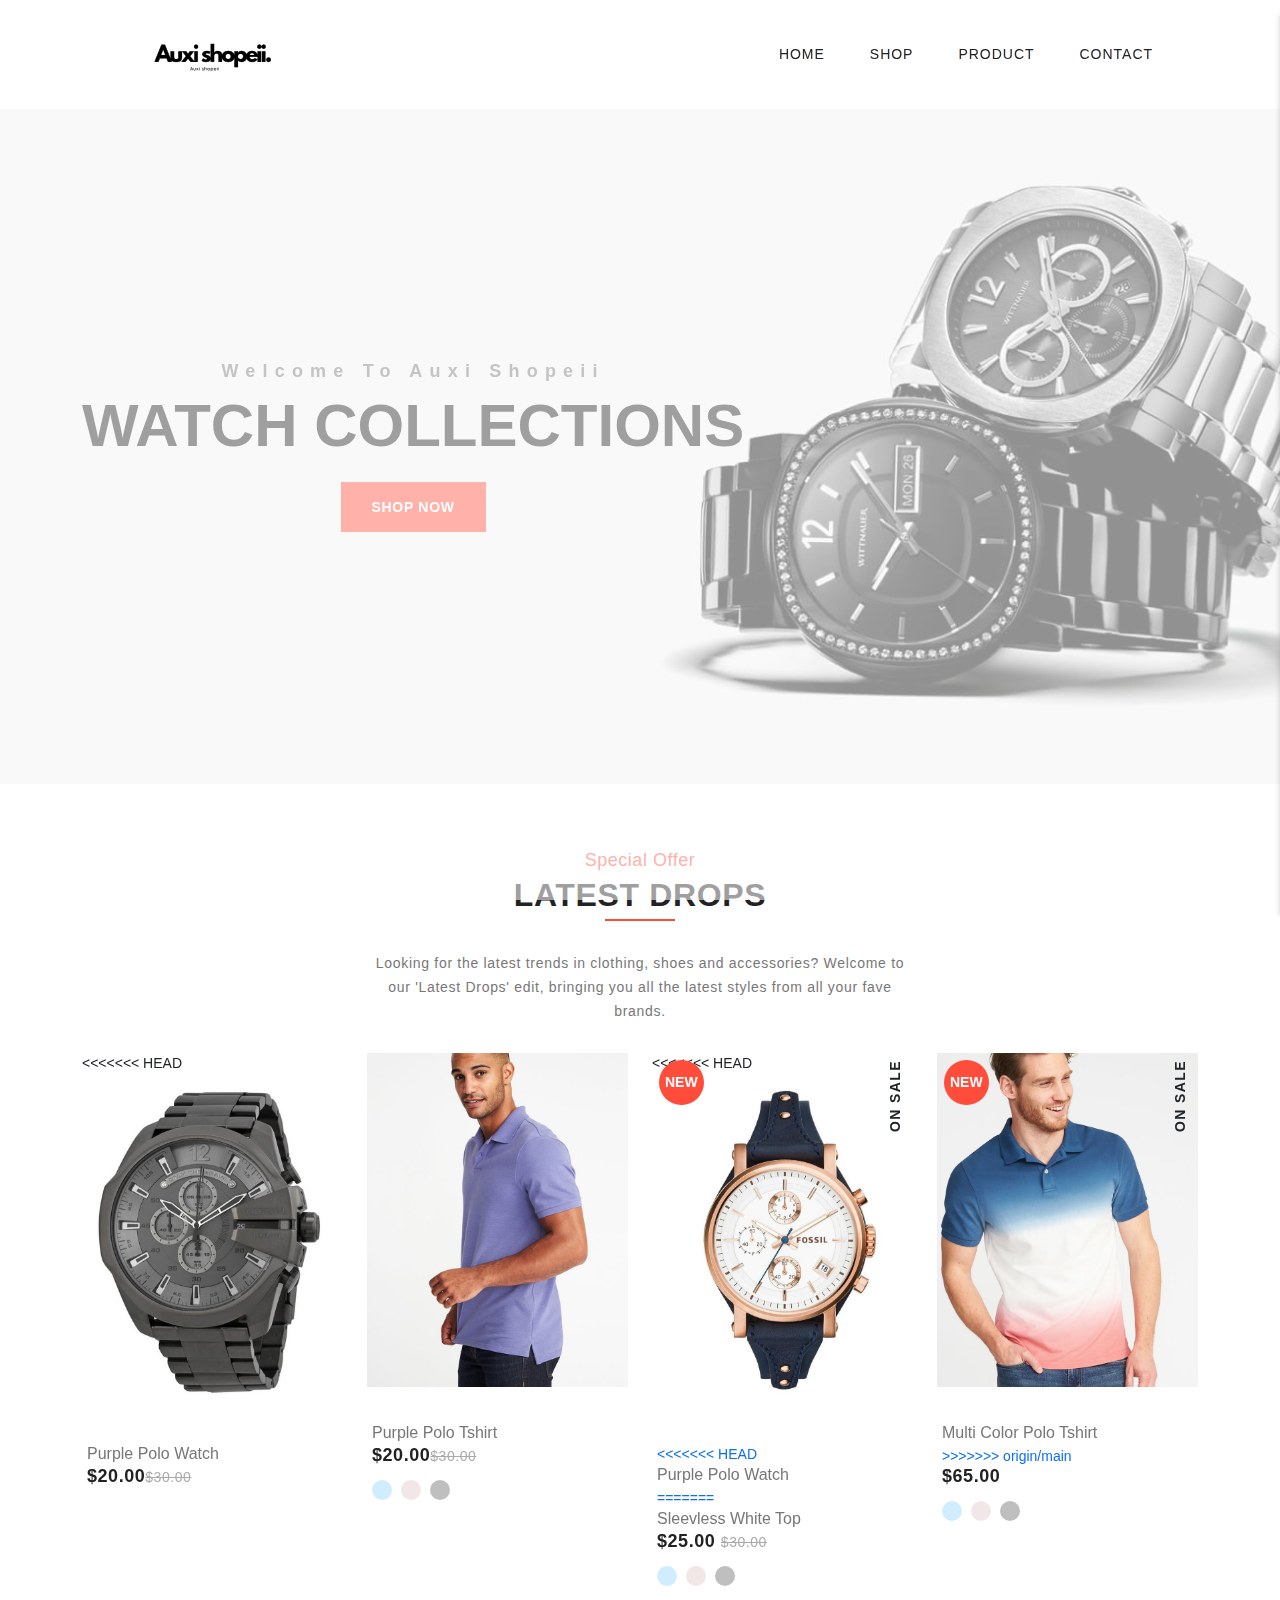
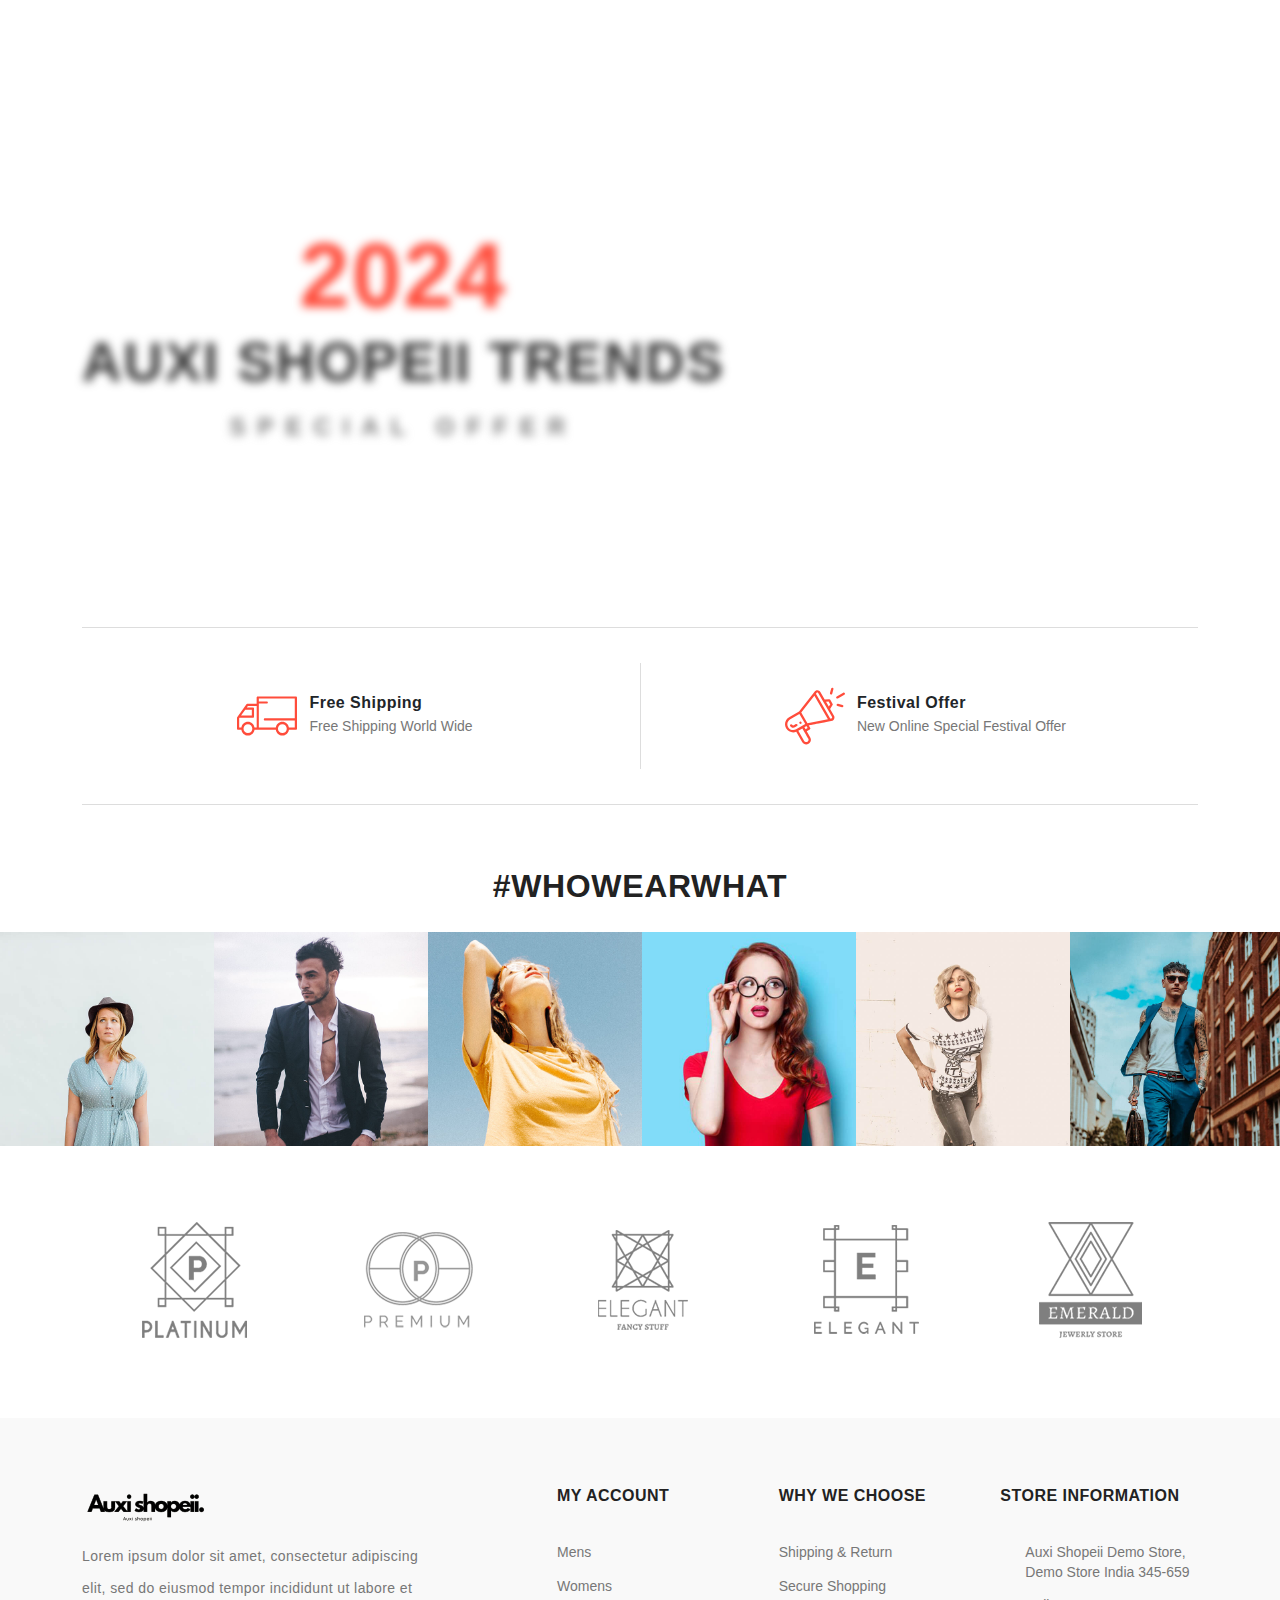
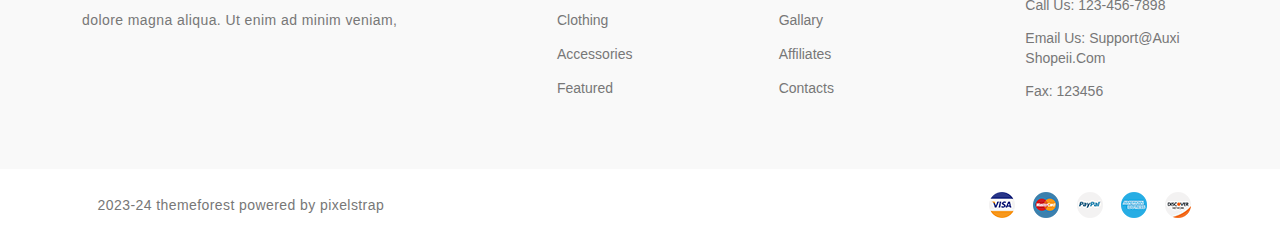
==== index.html @ 5b51a91d "first commit" ====
<!DOCTYPE html>
<html lang="en">


<!-- Mirrored from themes.pixelstrap.com/Auxi shopeii/front-end/index.html by HTTraQt Website Copier/1.x [Karbofos 2012-2017] Fri, 14 Jun 2024 05:12:43 GMT -->
<head>
    <meta http-equiv="Content-Type" content="text/html; charset=UTF-8">
    <meta http-equiv="X-UA-Compatible" content="IE=edge">
    <meta name="viewport" content="width=device-width,initial-scale=1">
    <meta name="description" content="Auxi shopeii">
    <meta name="keywords" content="Auxi shopeii">
    <meta name="author" content="Auxi shopeii">
    <link rel="icon" href="assets/images/favicon/1.png" type="image/x-icon">
    <link rel="shortcut icon" href="assets/images/favicon/1.png" type="image/x-icon">
    <title>Auxi shopeii</title>

    <!--Google font-->
    <link href="../../fonts.googleapis.com/css4673.css?family=Lato:300,400,700,900" rel="stylesheet">
    <link rel="preconnect" href="../../../fonts.gstatic.com/index.html">
    <link href="../../fonts.googleapis.com/css2c78b.css?family=Yellowtail&amp;display=swap" rel="stylesheet">

    <!-- Icons -->
    <link rel="stylesheet" type="text/css" href="assets/css/vendors/font-awesome.css">

    <!--Slick slider css-->
    <link rel="stylesheet" type="text/css" href="assets/css/vendors/slick.css">
    <link rel="stylesheet" type="text/css" href="assets/css/vendors/slick-theme.css">

    <!-- Animate icon -->
    <link rel="stylesheet" type="text/css" href="assets/css/vendors/animate.css">

    <!-- Themify icon -->
    <link rel="stylesheet" type="text/css" href="assets/css/vendors/themify-icons.css">

    <!-- Bootstrap css -->
    <link rel="stylesheet" type="text/css" href="assets/css/vendors/bootstrap.css">

    <!-- Theme css -->
    <link rel="stylesheet" type="text/css" href="assets/css/style.css">



</head>

<body class="theme-color-1">
    <div class="loader_skeleton">
        <header>
            <div class="container">
                <div class="row">
                    <div class="col-sm-12">
                        <div class="main-menu">
                            <div class="menu-left">
                                <div class="navbar">
                                    <a href="javascript:void(0)">
                                        <div class="bar-style"><i class="fa fa-bars sidebar-bar" aria-hidden="true"></i>
                                        </div>
                                    </a>
                                </div>
                                <div class="brand-logo">

                                     
                                    <a href="index.html"><img src="assets/images/icon/logo.png" class="img-fluid blur-up lazyload" alt=""></a>
                                </div>
                            </div>
                            <div class="menu-right pull-right">
                                <div>
                                    <nav>
                                        <div class="toggle-nav"><i class="fa fa-bars sidebar-bar"></i></div>
                                        <ul class="sm pixelstrap sm-horizontal">
                                            <li>
                                                <div class="mobile-back text-end">Back<i class="fa fa-angle-right ps-2"
                                                        aria-hidden="true"></i></div>
                                            </li>
                                            <li>
                                                <a href="index.html">Home</a>
                                            </li>
                                            
                                            <li>
                                                <a href="#">shop</a>
                                                <ul>
                                                    <li><a href="category-page(vegetables).html">category1</a></li>
                                                  
                                                </ul>
                                            </li>
                                            <li>
                                                <a href="#">product</a>
                                                <ul>
                                                    <li><a href="product-page(360-view).html">product1</a></li>
                                                    
                                                        </ul>
                                            </li>
                                            <li>
                                                <a href="contact.html">contact</a>
                                            </li>
                                        </ul>
                                    </nav>
                                </div>
                                <div>
                                   
                                </div>
                            </div>
                        </div>
                    </div>
                </div>
            </div>
        </header>

    </div>
    <!-- loader end -->


    <!-- header start -->
    <header>
        <div class="mobile-fix-option"></div>
        <div class="container">
            <div class="row">
                <div class="col-sm-12">
                    <div class="main-menu">
                        <div class="menu-left">
                            <div class="navbar">
                                <a href="javascript:void(0)" onclick="openNav()">
                                    <div class="bar-style"><i class="fa fa-bars sidebar-bar" aria-hidden="true"></i>

                                    </div>
                                </a>
                                <div id="mySidenav" class="sidenav">
                                    <a href="javascript:void(0)" class="sidebar-overlay" onclick="closeNav()"></a>
                                    <nav>
                                </nav>
                            </div>
                        </div>
                            <div class="brand-logo">

            
                                <a href="index.html"><img src="assets/images/icon/logo.png"

                                        class="img-fluid blur-up lazyload" alt=""></a>
                            </div>
                        </div>
                        <div class="menu-right pull-right">
                            <div>
                                <nav id="main-nav">
                                    <div class="toggle-nav"><i class="fa fa-bars sidebar-bar"></i></div>
                                    <ul id="main-menu" class="sm pixelstrap sm-horizontal">
                                        <li>
                                            <div class="mobile-back text-end">Back<i class="fa fa-angle-right ps-2"
                                                    aria-hidden="true"></i></div>
                                        </li>
                                        <li><a href="index.html">Home</a></li>
                                       
                                        <li>
                                            <a href="#">shop</a>
                                            <ul>
                                                <li><a href="category-page(vegetables).html">category1</a></li>
                                              
                                            </ul>
                                        </li>
                                        <li>
                                            <a href="#">product</a>
                                            <ul>
                                                <li><a href="product-page(360-view).html">product1</a></li>
                                                
                                                    </ul>
                                                </li>
                                                <li>
                                                    <a href="contact.html">contact</a>
                                                </li>   
                                    </ul>
                                </nav>
                            </div>
                            <div>
                               
                            </div>
                        </div>
                    </div>
                </div>
            </div>
        </div>
    </header>
    <!-- header end -->


    <!-- Home slider -->
    <section class="p-0">
        <div class="slide-1 home-slider">
            <div>
                <div class="home  text-center">
                    <img src="assets/images/home-banner/9.jpg" alt="" class="bg-img blur-up lazyload">
                    <div class="container">
                        <div class="row">
                            <div class="col">
                                <div class="slider-contain">
                                    <div>
                                        <h4>welcome to auxi shopeii</h4>
                                        <h1>watch collections</h1>
                                        <a href="#" class="btn btn-solid">shop now</a>
                                    </div>
                                </div>
                            </div>
                        </div>
                    </div>
                </div>
            </div>
            <div>
                <div class="home text-center">
                    <img src="assets/images/home-banner/15.jpg" alt="" class="bg-img blur-up lazyload">
                    <div class="container">
                        <div class="row">
                            <div class="col">
                                <div class="slider-contain">
                                    <div>
                                        <h4>welcome to auxi shopeii</h4>
                                        <h1>speaker collection</h1>
                                        <a href="#" class="btn btn-solid">shop now</a>
                                    </div>
                                </div>
                            </div>
                        </div>
                    </div>
                </div>
            </div>
        </div>
    </section>
    <!-- Home slider end -->


   


    <!-- Paragraph-->
    <div class="title1 section-t-space">
        <h4>special offer</h4>
        <h2 class="title-inner1">Latest Drops</h2>
    </div>
    <div class="container">
        <div class="row">
            <div class="col-lg-6 offset-lg-3">
                <div class="product-para">
                    <p class="text-center">Looking for the latest trends in clothing, shoes and accessories? Welcome to
                        our 'Latest Drops' edit, bringing you all the latest styles from all your fave brands.</p>
                </div>
            </div>
        </div>
    </div>
    <!-- Paragraph end -->


     <!-- Product slider -->
     <section class="section-b-space pt-0 ratio_asos">
        <div class="container">
            <div class="row">
                <div class="col">
                    <div class="product-4 product-m no-arrow">
                        <div class="product-box">
                            <div class="img-wrapper">
                                <div class="front">
<<<<<<< HEAD
                                    <a href="product-page(no-sidebar).html"><img src="assets/images/pro2/21.jpg"
                                            class="img-fluid blur-up lazyload bg-img" alt=""></a>
                                </div>
                                <div class="back">
                                    <a href="product-page(no-sidebar).html"><img src="assets/images/pro2/22.jpg"
                                            class="img-fluid blur-up lazyload bg-img" alt=""></a>
                                </div>
                              
                            </div>
                            <div class="product-detail">
                                <div class="rating"><i class="fa fa-star"></i> <i class="fa fa-star"></i> <i
                                        class="fa fa-star"></i> <i class="fa fa-star"></i> <i class="fa fa-star"></i>
                                </div>
                                <a href="product-page(no-sidebar).html">
                                    <h6>Purple polo watch</h6>
                                </a>
                                <h4>$20.00<del>$30.00</del></h4>
                              
                            </div>
                        </div>
                        <div class="product-box">
                            <div class="img-wrapper">
                                
                                <div class="front">
                                    <a href="product-page(no-sidebar).html">
                                        <img src="assets/images/pro3/28.jpg" class="img-fluid blur-up lazyload bg-img"
                                            alt=""></a>
                                </div>
                                <div class="back">
                                    <a href="product-page(no-sidebar).html"><img src="assets/images/pro3/27.jpg"
=======
                                    <a href="product-page(no-sidebar).html"><img src="assets/images/pro3/27.jpg"
                                            class="img-fluid blur-up lazyload bg-img" alt=""></a>
                                </div>
                                <div class="back">
                                    <a href="product-page(no-sidebar).html"><img src="assets/images/pro3/28.jpg"
>>>>>>> origin/main
                                            class="img-fluid blur-up lazyload bg-img" alt=""></a>
                                </div>
                                <div class="cart-info cart-wrap">
                                    <button data-bs-toggle="modal" data-bs-target="#addtocart" title="Add to cart"><i
                                            class="ti-shopping-cart"></i></button> <a href="javascript:void(0)"
                                        title="Add to Wishlist"><i class="ti-heart" aria-hidden="true"></i></a> <a
                                        href="#" data-bs-toggle="modal" data-bs-target="#quick-view"
                                        title="Quick View"><i class="ti-search" aria-hidden="true"></i></a> <a
                                        href="compare.html" title="Compare"><i class="ti-reload"
                                            aria-hidden="true"></i></a>
                                </div>
                            </div>
                            <div class="product-detail">
                                <div class="rating"><i class="fa fa-star"></i> <i class="fa fa-star"></i> <i
                                        class="fa fa-star"></i> <i class="fa fa-star"></i> <i class="fa fa-star"></i>
                                </div>
                                <a href="product-page(no-sidebar).html">
                                    <h6>Purple polo tshirt</h6>
                                </a>
                                <h4>$20.00<del>$30.00</del></h4>
                                <ul class="color-variant">
                                    <li class="bg-light0"></li>
                                    <li class="bg-light1"></li>
                                    <li class="bg-light2"></li>
                                </ul>
                            </div>
                        </div>
                        <div class="product-box">
                            <div class="img-wrapper">
                                <div class="lable-block"><span class="lable3">new</span> <span class="lable4">on
                                        sale</span></div>
                                <div class="front">
<<<<<<< HEAD
                                    <a href="product-page(no-sidebar).html"><img src="assets/images/pro2/33.jpg"
                                            class="img-fluid blur-up lazyload bg-img" alt=""></a>
                                </div>
                                <div class="back">
                                    <a href="product-page(no-sidebar).html"><img src="assets/images/pro2/34.jpg"
=======
                                    <a href="product-page(no-sidebar).html">
                                        <img src="assets/images/pro3/1.jpg" class="img-fluid blur-up lazyload bg-img"
                                            alt=""></a>
                                </div>
                                <div class="back">
                                    <a href="product-page(no-sidebar).html"><img src="assets/images/pro3/2.jpg"
>>>>>>> origin/main
                                            class="img-fluid blur-up lazyload bg-img" alt=""></a>
                                </div>
                                <div class="cart-info cart-wrap">
                                    <button data-bs-toggle="modal" data-bs-target="#addtocart" title="Add to cart"><i
                                            class="ti-shopping-cart"></i></button> <a href="javascript:void(0)"
                                        title="Add to Wishlist"><i class="ti-heart" aria-hidden="true"></i></a> <a
                                        href="#" data-bs-toggle="modal" data-bs-target="#quick-view"
                                        title="Quick View"><i class="ti-search" aria-hidden="true"></i></a> <a
                                        href="compare.html" title="Compare"><i class="ti-reload"
                                            aria-hidden="true"></i></a>
                                </div>
                            </div>
                            <div class="product-detail">
                                <div class="rating"><i class="fa fa-star"></i> <i class="fa fa-star"></i> <i
                                        class="fa fa-star"></i> <i class="fa fa-star"></i> <i class="fa fa-star"></i>
                                </div>
                                <a href="product-page(no-sidebar).html">
<<<<<<< HEAD
                                    <h6>Purple polo watch</h6>
=======
                                    <h6>Sleevless white top</h6>
                                </a>
                                <h4>$25.00 <del>$30.00</del></h4>
                                <ul class="color-variant">
                                    <li class="bg-light0"></li>
                                    <li class="bg-light1"></li>
                                    <li class="bg-light2"></li>
                                </ul>
                            </div>
                        </div>
                        <div class="product-box">
                            <div class="img-wrapper">
                                <div class="lable-block"><span class="lable3">new</span> <span class="lable4">on
                                        sale</span></div>
                                <div class="front">
                                    <a href="product-page(no-sidebar).html"><img src="assets/images/pro3/33.jpg"
                                            class="img-fluid blur-up lazyload bg-img" alt=""></a>
                                </div>
                                <div class="back">
                                    <a href="product-page(no-sidebar).html"><img src="assets/images/pro3/34.jpg"
                                            class="img-fluid blur-up lazyload bg-img" alt=""></a>
                                </div>
                                <div class="cart-info cart-wrap">
                                    <button data-bs-toggle="modal" data-bs-target="#addtocart" title="Add to cart"><i
                                            class="ti-shopping-cart"></i></button> <a href="javascript:void(0)"
                                        title="Add to Wishlist"><i class="ti-heart" aria-hidden="true"></i></a> <a
                                        href="#" data-bs-toggle="modal" data-bs-target="#quick-view"
                                        title="Quick View"><i class="ti-search" aria-hidden="true"></i></a> <a
                                        href="compare.html" title="Compare"><i class="ti-reload"
                                            aria-hidden="true"></i></a>
                                </div>
                            </div>
                            <div class="product-detail">
                                <div class="rating"><i class="fa fa-star"></i> <i class="fa fa-star"></i> <i
                                        class="fa fa-star"></i> <i class="fa fa-star"></i> <i class="fa fa-star"></i>
                                </div>
                                <a href="product-page(no-sidebar).html">
                                    <h6>multi color polo tshirt</h6>
>>>>>>> origin/main
                                </a>
                                <h4>$65.00</h4>
                                <ul class="color-variant">
                                    <li class="bg-light0"></li>
                                    <li class="bg-light1"></li>
                                    <li class="bg-light2"></li>
                                </ul>
                            </div>
                        </div>
                        <div class="product-box">
                            <div class="img-wrapper">
                                <div class="front">
                                    <a href="product-page(no-sidebar).html"><img src="assets/images/pro3/35.jpg"
                                            class="img-fluid blur-up lazyload bg-img" alt=""></a>
                                </div>
                                <div class="back">
                                    <a href="product-page(no-sidebar).html"><img src="assets/images/pro3/36.jpg"
                                            class="img-fluid blur-up lazyload bg-img" alt=""></a>
                                </div>
                                <div class="cart-info cart-wrap">
                                    <button data-bs-toggle="modal" data-bs-target="#addtocart" title="Add to cart"><i
                                            class="ti-shopping-cart"></i></button> <a href="javascript:void(0)"
                                        title="Add to Wishlist"><i class="ti-heart" aria-hidden="true"></i></a> <a
                                        href="#" data-bs-toggle="modal" data-bs-target="#quick-view"
                                        title="Quick View"><i class="ti-search" aria-hidden="true"></i></a> <a
                                        href="compare.html" title="Compare"><i class="ti-reload"
                                            aria-hidden="true"></i></a>
                                </div>
                            </div>
                            <div class="product-detail">
                                <div class="rating"><i class="fa fa-star"></i> <i class="fa fa-star"></i> <i
                                        class="fa fa-star"></i> <i class="fa fa-star"></i> <i class="fa fa-star"></i>
                                </div>
                                <a href="product-page(no-sidebar).html">
                                    <h6>Candy red solid tshirt</h6>
                                </a>
                                <h4>$89.00</h4>
                                <ul class="color-variant">
                                    <li class="bg-light0"></li>
                                    <li class="bg-light1"></li>
                                    <li class="bg-light2"></li>
                                </ul>
                            </div>
                        </div>
                        <div class="product-box">
                            <div class="img-wrapper">
                                <div class="lable-block"><span class="lable3">new</span> <span class="lable4">on
                                        sale</span></div>
                                <div class="front">
                                    <a href="product-page(no-sidebar).html"><img src="assets/images/pro3/33.jpg"
                                            class="img-fluid blur-up lazyload bg-img" alt=""></a>
                                </div>
                                <div class="back">
                                    <a href="product-page(no-sidebar).html"><img src="assets/images/pro3/34.jpg"
                                            class="img-fluid blur-up lazyload bg-img" alt=""></a>
                                </div>
                                <div class="cart-info cart-wrap">
                                    <button data-bs-toggle="modal" data-bs-target="#addtocart" title="Add to cart"><i
                                            class="ti-shopping-cart"></i></button> <a href="javascript:void(0)"
                                        title="Add to Wishlist"><i class="ti-heart" aria-hidden="true"></i></a> <a
                                        href="#" data-bs-toggle="modal" data-bs-target="#quick-view"
                                        title="Quick View"><i class="ti-search" aria-hidden="true"></i></a> <a
                                        href="compare.html" title="Compare"><i class="ti-reload"
                                            aria-hidden="true"></i></a>
                                </div>
                            </div>
                            <div class="product-detail">
                                <div class="rating"><i class="fa fa-star"></i> <i class="fa fa-star"></i> <i
                                        class="fa fa-star"></i> <i class="fa fa-star"></i> <i class="fa fa-star"></i>
                                </div>
                                <a href="product-page(no-sidebar).html">
                                    <h6>multicolored polo tshirt</h6>
                                </a>
                                <h4>$36.00</h4>
                                <ul class="color-variant">
                                    <li class="bg-light0"></li>
                                    <li class="bg-light1"></li>
                                    <li class="bg-light2"></li>
                                </ul>
                            </div>
                        </div>
                    </div>
                </div>
            </div>
        </div>
    </section>
    <!-- Product slider end -->


    <!-- Parallax banner -->
    <section class="p-0">
        <div class="full-banner parallax text-center p-left">
            <img src="assets/images/parallax/28.jpg" alt="" class="bg-img blur-up lazyload">
            <div class="container">
                <div class="row">
                    <div class="col">
                        <div class="banner-contain">
                            <h2>2024</h2>
                            <h3>auxi shopeii trends</h3>
                            <h4>special offer</h4>
                        </div>
                    </div>
                </div>
            </div>
        </div>
    </section>
    <!-- Parallax banner end -->


    <!-- Tab product -->
    
     


    <!-- service layout -->
    <div class="container">
        <section class="service border-section small-section">
            <div class="row">
                <div class="col-md-6 service-block">
                    <div class="media">
                        <svg xmlns="http://www.w3.org/2000/svg" viewBox="0 -117 679.99892 679">
                            <path
                                d="m12.347656 378.382812h37.390625c4.371094 37.714844 36.316407 66.164063 74.277344 66.164063 37.96875 0 69.90625-28.449219 74.28125-66.164063h241.789063c4.382812 37.714844 36.316406 66.164063 74.277343 66.164063 37.96875 0 69.902344-28.449219 74.285157-66.164063h78.890624c6.882813 0 12.460938-5.578124 12.460938-12.460937v-352.957031c0-6.882813-5.578125-12.464844-12.460938-12.464844h-432.476562c-6.875 0-12.457031 5.582031-12.457031 12.464844v69.914062h-105.570313c-4.074218.011719-7.890625 2.007813-10.21875 5.363282l-68.171875 97.582031-26.667969 37.390625-9.722656 13.835937c-1.457031 2.082031-2.2421872 4.558594-2.24999975 7.101563v121.398437c-.09765625 3.34375 1.15624975 6.589844 3.47656275 9.003907 2.320312 2.417968 5.519531 3.796874 8.867187 3.828124zm111.417969 37.386719c-27.527344 0-49.851563-22.320312-49.851563-49.847656 0-27.535156 22.324219-49.855469 49.851563-49.855469 27.535156 0 49.855469 22.320313 49.855469 49.855469 0 27.632813-22.21875 50.132813-49.855469 50.472656zm390.347656 0c-27.53125 0-49.855469-22.320312-49.855469-49.847656 0-27.535156 22.324219-49.855469 49.855469-49.855469 27.539063 0 49.855469 22.320313 49.855469 49.855469.003906 27.632813-22.21875 50.132813-49.855469 50.472656zm140.710938-390.34375v223.34375h-338.375c-6.882813 0-12.464844 5.578125-12.464844 12.460938 0 6.882812 5.582031 12.464843 12.464844 12.464843h338.375v79.761719h-66.421875c-4.382813-37.710937-36.320313-66.15625-74.289063-66.15625-37.960937 0-69.898437 28.445313-74.277343 66.15625h-192.308594v-271.324219h89.980468c6.882813 0 12.464844-5.582031 12.464844-12.464843 0-6.882813-5.582031-12.464844-12.464844-12.464844h-89.980468v-31.777344zm-531.304688 82.382813h99.703125v245.648437h-24.925781c-4.375-37.710937-36.3125-66.15625-74.28125-66.15625-37.960937 0-69.90625 28.445313-74.277344 66.15625h-24.929687v-105.316406l3.738281-5.359375h152.054687c6.882813 0 12.460938-5.574219 12.460938-12.457031v-92.226563c0-6.882812-5.578125-12.464844-12.460938-12.464844h-69.796874zm-30.160156 43h74.777344v67.296875h-122.265625zm0 0"
                                fill="#ff4c3b" />
                        </svg>
                        <div class="media-body">
                            <h4>free shipping</h4>
                            <p>free shipping world wide</p>
                        </div>
                    </div>
                </div>
               
                <div class="col-md-6 service-block">
                    <div class="media">
                        <svg xmlns="http://www.w3.org/2000/svg" viewBox="0 -14 512.00001 512">
                            <path
                                d="m136.964844 308.234375c4.78125-2.757813 6.417968-8.878906 3.660156-13.660156-2.761719-4.777344-8.878906-6.417969-13.660156-3.660157-4.78125 2.761719-6.421875 8.882813-3.660156 13.660157 2.757812 4.78125 8.878906 6.421875 13.660156 3.660156zm0 0"
                                fill="#ff4c3b" />
                            <path
                                d="m95.984375 377.253906 50.359375 87.230469c10.867188 18.84375 35.3125 25.820313 54.644531 14.644531 19.128907-11.054687 25.703125-35.496094 14.636719-54.640625l-30-51.96875 25.980469-15c4.78125-2.765625 6.421875-8.878906 3.660156-13.660156l-13.003906-22.523437c1.550781-.300782 11.746093-2.300782 191.539062-37.570313 22.226563-1.207031 35.542969-25.515625 24.316407-44.949219l-33.234376-57.5625 21.238282-32.167968c2.085937-3.164063 2.210937-7.230469.316406-10.511719l-20-34.640625c-1.894531-3.28125-5.492188-5.203125-9.261719-4.980469l-38.472656 2.308594-36.894531-63.90625c-5.34375-9.257813-14.917969-14.863281-25.605469-14.996094-.128906-.003906-.253906-.003906-.382813-.003906-10.328124 0-19.703124 5.140625-25.257812 13.832031l-130.632812 166.414062-84.925782 49.03125c-33.402344 19.277344-44.972656 62.128907-25.621094 95.621094 17.679688 30.625 54.953126 42.671875 86.601563 30zm102.324219 57.238282c5.523437 9.554687 2.253906 21.78125-7.328125 27.316406-9.613281 5.558594-21.855469 2.144531-27.316407-7.320313l-50-86.613281 34.640626-20c57.867187 100.242188 49.074218 85.011719 50.003906 86.617188zm-22.683594-79.296876-10-17.320312 17.320312-10 10 17.320312zm196.582031-235.910156 13.820313 23.9375-12.324219 18.664063-23.820313-41.261719zm-104.917969-72.132812c2.683594-4.390625 6.941407-4.84375 8.667969-4.796875 1.707031.019531 5.960938.550781 8.527344 4.996093l116.3125 201.464844c3.789063 6.558594-.816406 14.804688-8.414063 14.992188-1.363281.03125-1.992187.277344-5.484374.929687l-123.035157-213.105469c2.582031-3.320312 2.914063-3.640624 3.425781-4.480468zm-16.734374 21.433594 115.597656 200.222656-174.460938 34.21875-53.046875-91.878906zm-223.851563 268.667968c-4.390625-7.597656-6.710937-16.222656-6.710937-24.949218 0-17.835938 9.585937-34.445313 25.011718-43.351563l77.941406-45 50 86.601563-77.941406 45.003906c-23.878906 13.78125-54.515625 5.570312-68.300781-18.304688zm0 0"
                                fill="#ff4c3b" />
                            <path
                                d="m105.984375 314.574219c-2.761719-4.78125-8.878906-6.421875-13.660156-3.660157l-17.320313 10c-4.773437 2.757813-10.902344 1.113282-13.660156-3.660156-2.761719-4.78125-8.878906-6.421875-13.660156-3.660156s-6.421875 8.878906-3.660156 13.660156c8.230468 14.257813 26.589843 19.285156 40.980468 10.980469l17.320313-10c4.78125-2.761719 6.421875-8.875 3.660156-13.660156zm0 0"
                                fill="#ff4c3b" />
                            <path
                                d="m497.136719 43.746094-55.722657 31.007812c-4.824218 2.6875-6.5625 8.777344-3.875 13.601563 2.679688 4.820312 8.765626 6.566406 13.601563 3.875l55.71875-31.007813c4.828125-2.6875 6.5625-8.777344 3.875-13.601562-2.683594-4.828125-8.773437-6.5625-13.597656-3.875zm0 0"
                                fill="#ff4c3b" />
                            <path
                                d="m491.292969 147.316406-38.636719-10.351562c-5.335938-1.429688-10.820312 1.734375-12.25 7.070312-1.429688 5.335938 1.738281 10.816406 7.074219 12.246094l38.640625 10.351562c5.367187 1.441407 10.824218-1.773437 12.246094-7.070312 1.429687-5.335938-1.738282-10.820312-7.074219-12.246094zm0 0"
                                fill="#ff4c3b" />
                            <path
                                d="m394.199219 7.414062-10.363281 38.640626c-1.429688 5.335937 1.734374 10.816406 7.070312 12.25 5.332031 1.425781 10.816406-1.730469 12.25-7.070313l10.359375-38.640625c1.429687-5.335938-1.734375-10.820312-7.070313-12.25-5.332031-1.429688-10.816406 1.734375-12.246093 7.070312zm0 0"
                                fill="#ff4c3b" />
                        </svg>
                        <div class="media-body">
                            <h4>festival offer</h4>
                            <p>new online special festival offer</p>
                        </div>
                    </div>
                </div>
            </div>
        </section>
    </div>
    <!-- service layout  end -->


   


    <!-- instagram section -->
    <section class="instagram ratio_square">
        <div class="container-fluid">
            <div class="row">
                <div class="col-md-12 p-0">
                    <h2 class="title-borderless">#whowearwhat</h2>
                    <div class="slide-7 no-arrow slick-instagram">
                        <div>
                            <a href="#">
                                <div class="instagram-box"> <img src="assets/images/slider/2.jpg" class="bg-img"
                                        alt="img">
                                    <div class="overlay"><i class="fa fa-instagram"></i></div>
                                </div>
                            </a>
                        </div>
                        <div>
                            <a href="#">
                                <div class="instagram-box"> <img src="assets/images/slider/3.jpg" class="bg-img"
                                        alt="img">
                                    <div class="overlay"><i class="fa fa-instagram"></i></div>
                                </div>
                            </a>
                        </div>
                        <div>
                            <a href="#">
                                <div class="instagram-box"> <img src="assets/images/slider/4.jpg" class="bg-img"
                                        alt="img">
                                    <div class="overlay"><i class="fa fa-instagram"></i></div>
                                </div>
                            </a>
                        </div>
                        <div>
                            <a href="#">
                                <div class="instagram-box"> <img src="assets/images/slider/9.jpg" class="bg-img"
                                        alt="img">
                                    <div class="overlay"><i class="fa fa-instagram"></i></div>
                                </div>
                            </a>
                        </div>
                        <div>
                            <a href="#">
                                <div class="instagram-box"> <img src="assets/images/slider/6.jpg" class="bg-img"
                                        alt="img">
                                    <div class="overlay"><i class="fa fa-instagram"></i></div>
                                </div>
                            </a>
                        </div>
                        <div>
                            <a href="#">
                                <div class="instagram-box"> <img src="assets/images/slider/7.jpg" class="bg-img"
                                        alt="img">
                                    <div class="overlay"><i class="fa fa-instagram"></i></div>
                                </div>
                            </a>
                        </div>
                        <div>
                            <a href="#">
                                <div class="instagram-box"> <img src="assets/images/slider/8.jpg" class="bg-img"
                                        alt="img">
                                    <div class="overlay"><i class="fa fa-instagram"></i></div>
                                </div>
                            </a>
                        </div>
                        <div>
                            <a href="#">
                                <div class="instagram-box"> <img src="assets/images/slider/9.jpg" class="bg-img"
                                        alt="img">
                                    <div class="overlay"><i class="fa fa-instagram"></i></div>
                                </div>
                            </a>
                        </div>
                        <div>
                            <a href="#">
                                <div class="instagram-box"> <img src="assets/images/slider/2.jpg" class="bg-img"
                                        alt="img">
                                    <div class="overlay"><i class="fa fa-instagram"></i></div>
                                </div>
                            </a>
                        </div>
                    </div>
                </div>
            </div>
        </div>
    </section>
    <!-- instagram section end -->


    <!--  logo section -->
    <section class="section-b-space">
        <div class="container">
            <div class="row">
                <div class="col-md-12">
                    <div class="slide-6 no-arrow">
                        <div>
                            <div class="logo-block">
                                <a href="#"><img src="assets/images/logos/1.png" alt=""></a>
                            </div>
                        </div>
                        <div>
                            <div class="logo-block">
                                <a href="#"><img src="assets/images/logos/2.png" alt=""></a>
                            </div>
                        </div>
                        <div>
                            <div class="logo-block">
                                <a href="#"><img src="assets/images/logos/3.png" alt=""></a>
                            </div>
                        </div>
                        <div>
                            <div class="logo-block">
                                <a href="#"><img src="assets/images/logos/4.png" alt=""></a>
                            </div>
                        </div>
                        <div>
                            <div class="logo-block">
                                <a href="#"><img src="assets/images/logos/5.png" alt=""></a>
                            </div>
                        </div>
                        <div>
                            <div class="logo-block">
                                <a href="#"><img src="assets/images/logos/6.png" alt=""></a>
                            </div>
                        </div>
                        <div>
                            <div class="logo-block">
                                <a href="#"><img src="assets/images/logos/7.png" alt=""></a>
                            </div>
                        </div>
                        <div>
                            <div class="logo-block">
                                <a href="#"><img src="assets/images/logos/8.png" alt=""></a>
                            </div>
                        </div>
                    </div>
                </div>
            </div>
        </div>
    </section>
    <!--  logo section end-->


    <!-- footer -->
    <footer class="footer-light">
       
        <section class="section-b-space light-layout">
            <div class="container">
                <div class="row footer-theme partition-f">
                    <div class="col-lg-4 col-md-6">
                        <div class="footer-title footer-mobile-title">
                            <h4>about</h4>
                        </div>
                        <div class="footer-contant">

                      

                            <div class="footer-logo"><img src="assets/images/icon/logo.png" alt=""></div>

                            <p>Lorem ipsum dolor sit amet, consectetur adipiscing elit, sed do eiusmod tempor incididunt
                                ut labore et dolore magna aliqua. Ut enim ad minim veniam,</p>
                            <div class="footer-social">
                                <ul>
                                    <li><a href="#"><i class="fa fa-facebook-f"></i></a></li>
                                    <li><a href="#"><i class="fa fa-google-plus"></i></a></li>
                                    <li><a href="#"><i class="fa fa-twitter"></i></a></li>
                                    <li><a href="#"><i class="fa fa-instagram"></i></a></li>
                                    <li><a href="#"><i class="fa fa-rss" aria-hidden="true"></i></a></li>
                                </ul>
                            </div>
                        </div>
                    </div>
                    <div class="col offset-xl-1">
                        <div class="sub-title">
                            <div class="footer-title">
                                <h4>my account</h4>
                            </div>
                            <div class="footer-contant">
                                <ul>
                                    <li><a href="#">mens</a></li>
                                    <li><a href="#">womens</a></li>
                                    <li><a href="#">clothing</a></li>
                                    <li><a href="#">accessories</a></li>
                                    <li><a href="#">featured</a></li>
                                </ul>
                            </div>
                        </div>
                    </div>
                    <div class="col">
                        <div class="sub-title">
                            <div class="footer-title">
                                <h4>why we choose</h4>
                            </div>
                            <div class="footer-contant">
                                <ul>
                                    <li><a href="#">shipping & return</a></li>
                                    <li><a href="#">secure shopping</a></li>
                                    <li><a href="#">gallary</a></li>
                                    <li><a href="#">affiliates</a></li>
                                    <li><a href="#">contacts</a></li>
                                </ul>
                            </div>
                        </div>
                    </div>
                    <div class="col">
                        <div class="sub-title">
                            <div class="footer-title">
                                <h4>store information</h4>
                            </div>
                            <div class="footer-contant">
                                <ul class="contact-list">
                                    <li><i class="fa fa-map-marker"></i>Auxi shopeii Demo Store, Demo store India
                                        345-659</li>
                                    <li><i class="fa fa-phone"></i>Call Us: 123-456-7898</li>
                                    <li><i class="fa fa-envelope"></i>Email Us: <a href="#">Support@Auxi shopeii.com</a>
                                    </li>
                                    <li><i class="fa fa-fax"></i>Fax: 123456</li>
                                </ul>
                            </div>
                        </div>
                    </div>
                </div>
            </div>
        </section>
        <div class="sub-footer">
            <div class="container">
                <div class="row">
                    <div class="col-xl-6 col-md-6 col-sm-12">
                        <div class="footer-end">
                            <p><i class="fa fa-copyright" aria-hidden="true"></i> 2023-24 themeforest powered by
                                pixelstrap</p>
                        </div>
                    </div>
                    <div class="col-xl-6 col-md-6 col-sm-12">
                        <div class="payment-card-bottom">
                            <ul>
                                <li>
                                    <a href="#"><img src="assets/images/icon/visa.png" alt=""></a>
                                </li>
                                <li>
                                    <a href="#"><img src="assets/images/icon/mastercard.png" alt=""></a>
                                </li>
                                <li>
                                    <a href="#"><img src="assets/images/icon/paypal.png" alt=""></a>
                                </li>
                                <li>
                                    <a href="#"><img src="assets/images/icon/american-express.png" alt=""></a>
                                </li>
                                <li>
                                    <a href="#"><img src="assets/images/icon/discover.png" alt=""></a>
                                </li>
                            </ul>
                        </div>
                    </div>
                </div>
            </div>
        </div>
    </footer>
    <!-- footer end -->


 
    <!--modal popup start-->
   

    <!-- Quick-view modal popup start-->
    <div class="modal fade bd-example-modal-lg theme-modal" id="quick-view" tabindex="-1" role="dialog"
        aria-hidden="true">
        <div class="modal-dialog modal-lg modal-dialog-centered" role="document">
            <div class="modal-content quick-view-modal">
                <div class="modal-body">
                    <button type="button" class="btn-close" data-bs-dismiss="modal" aria-label="Close"><span
                            aria-hidden="true">&times;</span></button>
                    <div class="row">
                        <div class="col-lg-6 col-xs-12">
                            <div class="quick-view-img"><img src="assets/images/pro3/1.jpg" alt=""
                                    class="img-fluid blur-up lazyload"></div>
                        </div>
                        <div class="col-lg-6 rtl-text">
                            <div class="product-right">
                                <h2>Women Pink Shirt</h2>
                                <h3>$32.96</h3>
                                <ul class="color-variant">
                                    <li class="bg-light0"></li>
                                    <li class="bg-light1"></li>
                                    <li class="bg-light2"></li>
                                </ul>
                                <div class="border-product">
                                    <h6 class="product-title">product details</h6>
                                    <p>Sed ut perspiciatis, unde omnis iste natus error sit voluptatem accusantium
                                        doloremque laudantium</p>
                                </div>
                                <div class="product-description border-product">
                                    <div class="size-box">
                                        <ul>
                                            <li class="active"><a href="javascript:void(0)">s</a></li>
                                            <li><a href="javascript:void(0)">m</a></li>
                                            <li><a href="javascript:void(0)">l</a></li>
                                            <li><a href="javascript:void(0)">xl</a></li>
                                        </ul>
                                    </div>
                                    <h6 class="product-title">quantity</h6>
                                    <div class="qty-box">
                                        <div class="input-group"><span class="input-group-prepend"><button type="button"
                                                    class="btn quantity-left-minus" data-type="minus" data-field=""><i
                                                        class="ti-angle-left"></i></button> </span>
                                            <input type="text" name="quantity" class="form-control input-number"
                                                value="1"> <span class="input-group-prepend"><button type="button"
                                                    class="btn quantity-right-plus" data-type="plus" data-field=""><i
                                                        class="ti-angle-right"></i></button></span>
                                        </div>
                                    </div>
                                </div>
                                <div class="product-buttons"><a href="#" class="btn btn-solid">add to cart</a> <a
                                        href="#" class="btn btn-solid">view detail</a></div>
                            </div>
                        </div>
                    </div>
                </div>
            </div>
        </div>
    </div>
    <!-- Quick-view modal popup end-->


  
    <div class="scroll-setting-box">
        <div id="setting_box" class="setting-box">
            <a href="javascript:void(0)" class="overlay" onclick="closeSetting()"></a>
            <div class="setting_box_body">
                <div onclick="closeSetting()">
                    <div class="sidebar-back text-start"><i class="fa fa-angle-left pe-2" aria-hidden="true"></i> Back
                    </div>
                </div>
                <div class="setting-body">
                    <div class="setting-title">
                        <div>

                            <img src="assets/images/icon/logo.png" class="img-fluid" alt="">

                            <h3>50+ <span>demos</span> <br> suit for any type of online store.</h3>
                        </div>
                    </div>
                    <div class="setting-contant">
                        <div class="row demo-section">
                            <div class="col-md-4 col-6 text-center demo-effects">
                                <div class="set-position">
                                    <a href="nft.html" class="layout-container">
                                        <img src="assets/images/landing-page/demo/58.jpg"
                                            class="img-fluid bg-img bg-top" alt="">
                                    </a>
                                    <a href="nft.html" class="demo-text">
                                        <h4>NFT <span>New</span>
                                            <h4>
                                    </a>
                                </div>
                            </div>
                            <div class="col-md-4 col-6 text-center demo-effects">
                                <div class="set-position">
                                    <a href="vegetables-4.html" class="layout-container">
                                        <img src="assets/images/landing-page/demo/vegetables-4.jpg"
                                            class="img-fluid bg-img bg-top" alt="">
                                    </a>
                                    <a href="vegetables-4.html" class="demo-text">
                                        <h4>Vegetables 4 <span>New</span>
                                            <h4>
                                    </a>
                                </div>
                            </div>
                            <div class="col-md-4 col-6 text-center demo-effects">
                                <div class="set-position">
                                    <a href="vegetables-5.html" class="layout-container">
                                        <img src="assets/images/landing-page/demo/vegetables-5.jpg"
                                            class="img-fluid bg-img bg-top" alt="">
                                    </a>
                                    <a href="vegetables-5.html" class="demo-text">
                                        <h4>Vegetables 5 <span>New</span>
                                            <h4>
                                    </a>
                                </div>
                            </div>
                            <div class="col-md-4 col-6 text-center demo-effects">
                                <div class="set-position">
                                    <a href="gradient.html" class="layout-container">
                                        <img src="assets/images/landing-page/demo/gradient.jpg"
                                            class="img-fluid bg-img bg-top" alt="">
                                    </a>
                                    <a href="gradient.html" class="demo-text">
                                        <h4>gradient<h4>
                                    </a>
                                </div>
                            </div>
                            <div class="col-md-4 col-6 text-center demo-effects">
                                <div class="set-position">
                                    <a href="index.html" class="layout-container">
                                        <img src="assets/images/landing-page/demo/auxi shopeii.jpg"
                                            class="img-fluid bg-img bg-top" alt="">
                                    </a>
                                    <a href="index.html" class="demo-text">
                                        <h4>auxi shopeii</h4>
                                    </a>
                                </div>
                            </div>
                            <div class="col-md-4 col-6 text-center demo-effects">
                                <div class="set-position">
                                    <a href="auxi shopeii-2.html" class="layout-container">
                                        <img src="assets/images/landing-page/demo/auxi shopeii-2.jpg"
                                            class="img-fluid bg-img bg-top" alt="">
                                    </a>
                                    <a href="auxi shopeii-2.html" class="demo-text">
                                        <h4>auxi shopeii 2</h4>
                                    </a>
                                </div>
                            </div>
                            <div class="col-md-4 col-6 text-center demo-effects">
                                <div class="set-position">
                                    <a href="auxi shopeii-3.html" class="layout-container">
                                        <img src="assets/images/landing-page/demo/auxi shopeii-3.jpg"
                                            class="img-fluid bg-img bg-top" alt="">
                                    </a>
                                    <a href="auxi shopeii-3.html" class="demo-text">
                                        <h4>auxi shopeii 3</h4>
                                    </a>
                                </div>
                            </div>
                            <div class="col-md-4 col-6 text-center demo-effects">
                                <div class="set-position">
                                    <a href="auxi shopeii-4.html" class="layout-container">
                                        <img src="assets/images/landing-page/demo/auxi shopeii-4.jpg"
                                            class="img-fluid bg-img bg-top" alt="">
                                    </a>
                                    <a href="auxi shopeii-4.html" class="demo-text">
                                        <h4>auxi shopeii 4</h4>
                                    </a>
                                </div>
                            </div>
                            <div class="col-md-4 col-6 text-center demo-effects">
                                <div class="set-position">
                                    <a href="auxi shopeii-5.html" class="layout-container">
                                        <img src="assets/images/landing-page/demo/auxi shopeii-5.jpg"
                                            class="img-fluid bg-img bg-top" alt="">
                                    </a>
                                    <a href="auxi shopeii-5.html" class="demo-text">
                                        <h4>auxi shopeii 5</h4>
                                    </a>
                                </div>
                            </div>
                            <div class="col-md-4 col-6 text-center demo-effects">
                                <div class="set-position">
                                    <a href="auxi shopeii-6.html" class="layout-container">
                                        <img src="assets/images/landing-page/demo/auxi shopeii-6.jpg"
                                            class="img-fluid bg-img bg-top" alt="">
                                    </a>
                                    <a href="auxi shopeii-6.html" class="demo-text">
                                        <h4>auxi shopeii 6</h4>
                                    </a>
                                </div>
                            </div>
                            <div class="col-md-4 col-6 text-center demo-effects">
                                <div class="set-position">
                                    <a href="auxi shopeii-7.html" class="layout-container">
                                        <img src="assets/images/landing-page/demo/auxi shopeii-7.jpg"
                                            class="img-fluid bg-img bg-top" alt="">
                                    </a>
                                    <a href="auxi shopeii-7.html" class="demo-text">
                                        <h4>auxi shopeii 7</h4>
                                    </a>
                                </div>
                            </div>
                            <div class="col-md-4 col-6 text-center demo-effects">
                                <div class="set-position">
                                    <a href="furniture.html" class="layout-container">
                                        <img src="assets/images/landing-page/demo/furniture.jpg"
                                            class="img-fluid bg-img bg-top" alt="">
                                    </a>
                                    <a href="furniture.html" class="demo-text">
                                        <h4>furniture</h4>
                                    </a>
                                </div>
                            </div>
                            <div class="col-md-4 col-6 text-center demo-effects">
                                <div class="set-position">
                                    <a href="furniture-2.html" class="layout-container">
                                        <img src="assets/images/landing-page/demo/furniture-2.jpg"
                                            class="img-fluid bg-img bg-top" alt="">
                                    </a>
                                    <a href="furniture-2.html" class="demo-text">
                                        <h4>furniture 2</h4>
                                    </a>
                                </div>
                            </div>
                            <div class="col-md-4 col-6 text-center demo-effects">
                                <div class="set-position">
                                    <a href="furniture-3.html" class="layout-container">
                                        <img src="assets/images/landing-page/demo/furniture-dark.jpg"
                                            class="img-fluid bg-img bg-top" alt="">
                                    </a>
                                    <a href="furniture-3.html" class="demo-text">
                                        <h4>furniture dark</h4>
                                    </a>
                                </div>
                            </div>
                            <div class="col-md-4 col-6 text-center demo-effects">
                                <div class="set-position">
                                    <a href="electronic-1.html" class="layout-container">
                                        <img src="assets/images/landing-page/demo/electronics.jpg"
                                            class="img-fluid bg-img bg-top" alt="">
                                    </a>
                                    <a href="electronic-1.html" class="demo-text">
                                        <h4>electronics</h4>
                                    </a>
                                </div>
                            </div>
                            <div class="col-md-4 col-6 text-center demo-effects">
                                <div class="set-position">
                                    <a href="electronic-2.html" class="layout-container">
                                        <img src="assets/images/landing-page/demo/electronics-2.jpg"
                                            class="img-fluid bg-img bg-top" alt="">
                                    </a>
                                    <a href="electronic-2.html" class="demo-text">
                                        <h4>electronics 2</h4>
                                    </a>
                                </div>
                            </div>
                            <div class="col-md-4 col-6 text-center demo-effects">
                                <div class="set-position">
                                    <a href="electronic-3.html" class="layout-container">
                                        <img src="assets/images/landing-page/demo/electronics-3.jpg"
                                            class="img-fluid bg-img bg-top" alt="">
                                    </a>
                                    <a href="electronic-3.html" class="demo-text">
                                        <h4>electronics 3</h4>
                                    </a>
                                </div>
                            </div>
                            <div class="col-md-4 col-6 text-center demo-effects">
                                <div class="set-position">
                                    <a href="marketplace-demo.html" class="layout-container">
                                        <img src="assets/images/landing-page/demo/marketplace.jpg"
                                            class="img-fluid bg-img bg-top" alt="">
                                    </a>
                                    <a href="marketplace-demo.html" class="demo-text">
                                        <h4>marketplace</h4>
                                    </a>
                                </div>
                            </div>
                            <div class="col-md-4 col-6 text-center demo-effects">
                                <div class="set-position">
                                    <a href="marketplace-demo-2.html" class="layout-container">
                                        <img src="assets/images/landing-page/demo/marketplace-2.jpg"
                                            class="img-fluid bg-img bg-top" alt="">
                                    </a>
                                    <a href="marketplace-demo-2.html" class="demo-text">
                                        <h4>marketplace 2</h4>
                                    </a>
                                </div>
                            </div>
                            <div class="col-md-4 col-6 text-center demo-effects">
                                <div class="set-position">
                                    <a href="marketplace-demo-3.html" class="layout-container">
                                        <img src="assets/images/landing-page/demo/marketplace-3.jpg"
                                            class="img-fluid bg-img bg-top" alt="">
                                    </a>
                                    <a href="marketplace-demo-3.html" class="demo-text">
                                        <h4>marketplace 3</h4>
                                    </a>
                                </div>
                            </div>
                            <div class="col-md-4 col-6 text-center demo-effects">
                                <div class="set-position">
                                    <a href="marketplace-demo-4.html" class="layout-container">
                                        <img src="assets/images/landing-page/demo/marketplace-4.jpg"
                                            class="img-fluid bg-img bg-top" alt="">
                                    </a>
                                    <a href="marketplace-demo-4.html" class="demo-text">
                                        <h4>marketplace 4</h4>
                                    </a>
                                </div>
                            </div>
                            <div class="col-md-4 col-6 text-center demo-effects">
                                <div class="set-position">
                                    <a href="vegetables.html" class="layout-container">
                                        <img src="assets/images/landing-page/demo/vegetables.jpg"
                                            class="img-fluid bg-img bg-top" alt="">
                                    </a>
                                    <a href="vegetables.html" class="demo-text">
                                        <h4>vegetables</h4>
                                    </a>
                                </div>
                            </div>
                            <div class="col-md-4 col-6 text-center demo-effects">
                                <div class="set-position">
                                    <a href="vegetables-2.html" class="layout-container">
                                        <img src="assets/images/landing-page/demo/vegetables-2.jpg"
                                            class="img-fluid bg-img bg-top" alt="">
                                    </a>
                                    <a href="vegetables-2.html" class="demo-text">
                                        <h4>vegetables 2</h4>
                                    </a>
                                </div>
                            </div>
                            <div class="col-md-4 col-6 text-center demo-effects">
                                <div class="set-position">
                                    <a href="vegetables-3.html" class="layout-container">
                                        <img src="assets/images/landing-page/demo/vegetables-3.jpg"
                                            class="img-fluid bg-img bg-top" alt="">
                                    </a>
                                    <a href="vegetables-3.html" class="demo-text">
                                        <h4>vegetables 3</h4>
                                    </a>
                                </div>
                            </div>
                            <div class="col-md-4 col-6 text-center demo-effects">
                                <div class="set-position">
                                    <a href="jewellery.html" class="layout-container">
                                        <img src="assets/images/landing-page/demo/jewellery.jpg"
                                            class="img-fluid bg-img bg-top" alt="">
                                    </a>
                                    <a href="jewellery.html" class="demo-text">
                                        <h4>jewellery</h4>
                                    </a>
                                </div>
                            </div>
                            <div class="col-md-4 col-6 text-center demo-effects">
                                <div class="set-position">
                                    <a href="jewellery-2.html" class="layout-container">
                                        <img src="assets/images/landing-page/demo/jewellery-2.jpg"
                                            class="img-fluid bg-img bg-top" alt="">
                                    </a>
                                    <a href="jewellery-2.html" class="demo-text">
                                        <h4>jewellery 2</h4>
                                    </a>
                                </div>
                            </div>
                            <div class="col-md-4 col-6 text-center demo-effects">
                                <div class="set-position">
                                    <a href="jewellery-3.html" class="layout-container">
                                        <img src="assets/images/landing-page/demo/jewellery-3.jpg"
                                            class="img-fluid bg-img bg-top" alt="">
                                    </a>
                                    <a href="jewellery-3.html" class="demo-text">
                                        <h4>jewellery 3</h4>
                                    </a>
                                </div>
                            </div>
                            <div class="col-md-4 col-6 text-center demo-effects">
                                <div class="set-position">
                                    <a href="bags.html" class="layout-container">
                                        <img src="assets/images/landing-page/demo/bag.jpg"
                                            class="img-fluid bg-img bg-top" alt="">
                                    </a>
                                    <a href="bags.html" class="demo-text">
                                        <h4>bag</h4>
                                    </a>
                                </div>
                            </div>
                            <div class="col-md-4 col-6 text-center demo-effects">
                                <div class="set-position">
                                    <a href="watch.html" class="layout-container">
                                        <img src="assets/images/landing-page/demo/watch.jpg"
                                            class="img-fluid bg-img bg-top" alt="">
                                    </a>
                                    <a href="watch.html" class="demo-text">
                                        <h4>watch</h4>
                                    </a>
                                </div>
                            </div>
                            <div class="col-md-4 col-6 text-center demo-effects">
                                <div class="set-position">
                                    <a href="medical.html" class="layout-container">
                                        <img src="assets/images/landing-page/demo/medical.jpg"
                                            class="img-fluid bg-img bg-top" alt="">
                                    </a>
                                    <a href="medical.html" class="demo-text">
                                        <h4>medical</h4>
                                    </a>
                                </div>
                            </div>
                            <div class="col-md-4 col-6 text-center demo-effects">
                                <div class="set-position">
                                    <a href="perfume.html" class="layout-container">
                                        <img src="assets/images/landing-page/demo/perfume.jpg"
                                            class="img-fluid bg-img bg-top" alt="">
                                    </a>
                                    <a href="perfume.html" class="demo-text">
                                        <h4>perfume</h4>
                                    </a>
                                </div>
                            </div>
                            <div class="col-md-4 col-6 text-center demo-effects">
                                <div class="set-position">
                                    <a href="yoga.html" class="layout-container">
                                        <img src="assets/images/landing-page/demo/yoga.jpg"
                                            class="img-fluid bg-img bg-top" alt="">
                                    </a>
                                    <a href="yoga.html" class="demo-text">
                                        <h4>yoga</h4>
                                    </a>
                                </div>
                            </div>
                            <div class="col-md-4 col-6 text-center demo-effects">
                                <div class="set-position">
                                    <a href="christmas.html" class="layout-container">
                                        <img src="assets/images/landing-page/demo/christmas.jpg"
                                            class="img-fluid bg-img bg-top" alt="">
                                    </a>
                                    <a href="christmas.html" class="demo-text">
                                        <h4>christmas</h4>
                                    </a>
                                </div>
                            </div>
                            <div class="col-md-4 col-6 text-center demo-effects">
                                <div class="set-position">
                                    <a href="bicycle.html" class="layout-container">
                                        <img src="assets/images/landing-page/demo/bicycle.jpg"
                                            class="img-fluid bg-img bg-top" alt="">
                                    </a>
                                    <a href="bicycle.html" class="demo-text">
                                        <h4>bicycle</h4>
                                    </a>
                                </div>
                            </div>
                            <div class="col-md-4 col-6 text-center demo-effects">
                                <div class="set-position">
                                    <a href="marijuana.html" class="layout-container">
                                        <img src="assets/images/landing-page/demo/marijuana.jpg"
                                            class="img-fluid bg-img bg-top" alt="">
                                    </a>
                                    <a href="marijuana.html" class="demo-text">
                                        <h4>marijuana</h4>
                                    </a>
                                </div>
                            </div>
                            <div class="col-md-4 col-6 text-center demo-effects">
                                <div class="set-position">
                                    <a href="gym-product.html" class="layout-container">
                                        <img src="assets/images/landing-page/demo/gym.jpg"
                                            class="img-fluid bg-img bg-top" alt="">
                                    </a>
                                    <a href="gym-product.html" class="demo-text">
                                        <h4>gym</h4>
                                    </a>
                                </div>
                            </div>
                            <div class="col-md-4 col-6 text-center demo-effects">
                                <div class="set-position">
                                    <a href="tools.html" class="layout-container">
                                        <img src="assets/images/landing-page/demo/tools.jpg"
                                            class="img-fluid bg-img bg-top" alt="">
                                    </a>
                                    <a href="tools.html" class="demo-text">
                                        <h4>tools</h4>
                                    </a>
                                </div>
                            </div>
                            <div class="col-md-4 col-6 text-center demo-effects">
                                <div class="set-position">
                                    <a href="shoes.html" class="layout-container">
                                        <img src="assets/images/landing-page/demo/shoes.jpg"
                                            class="img-fluid bg-img bg-top" alt="">
                                    </a>
                                    <a href="shoes.html" class="demo-text">
                                        <h4>shoes</h4>
                                    </a>
                                </div>
                            </div>
                            <div class="col-md-4 col-6 text-center demo-effects">
                                <div class="set-position">
                                    <a href="books.html" class="layout-container">
                                        <img src="assets/images/landing-page/demo/books.jpg"
                                            class="img-fluid bg-img bg-top" alt="">
                                    </a>
                                    <a href="books.html" class="demo-text">
                                        <h4>books</h4>
                                    </a>
                                </div>
                            </div>
                            <div class="col-md-4 col-6 text-center demo-effects">
                                <div class="set-position">
                                    <a href="kids.html" class="layout-container">
                                        <img src="assets/images/landing-page/demo/kids.jpg"
                                            class="img-fluid bg-img bg-top" alt="">
                                    </a>
                                    <a href="kids.html" class="demo-text">
                                        <h4>kids</h4>
                                    </a>
                                </div>
                            </div>
                            <div class="col-md-4 col-6 text-center demo-effects">
                                <div class="set-position">
                                    <a href="game.html" class="layout-container">
                                        <img src="assets/images/landing-page/demo/game.jpg"
                                            class="img-fluid bg-img bg-top" alt="">
                                    </a>
                                    <a href="game.html" class="demo-text">
                                        <h4>game</h4>
                                    </a>
                                </div>
                            </div>
                            <div class="col-md-4 col-6 text-center demo-effects">
                                <div class="set-position">
                                    <a href="beauty.html" class="layout-container">
                                        <img src="assets/images/landing-page/demo/beauty.jpg"
                                            class="img-fluid bg-img bg-top" alt="">
                                    </a>
                                    <a href="beauty.html" class="demo-text">
                                        <h4>beauty</h4>
                                    </a>
                                </div>
                            </div>
                            <div class="col-md-4 col-6 text-center demo-effects">
                                <div class="set-position">
                                    <a href="left_sidebar-demo.html" class="layout-container">
                                        <img src="assets/images/landing-page/demo/left-sidebar.jpg"
                                            class="img-fluid bg-img bg-top" alt="">
                                    </a>
                                    <a href="left_sidebar-demo.html" class="demo-text">
                                        <h4>left sidebar</h4>
                                    </a>
                                </div>
                            </div>
                            <div class="col-md-4 col-6 text-center demo-effects">
                                <div class="set-position">
                                    <a href="video-slider.html" class="layout-container">
                                        <img src="assets/images/landing-page/demo/video-slider.jpg"
                                            class="img-fluid bg-img bg-top" alt="">
                                    </a>
                                    <a href="video-slider.html" class="demo-text">
                                        <h4>video slider</h4>
                                    </a>
                                </div>
                            </div>
                            <div class="col-md-4 col-6 text-center demo-effects">
                                <div class="set-position">
                                    <a href="metro.html" class="layout-container">
                                        <img src="assets/images/landing-page/demo/metro.jpg"
                                            class="img-fluid bg-img bg-top" alt="">
                                    </a>
                                    <a href="metro.html" class="demo-text">
                                        <h4>metro</h4>
                                    </a>
                                </div>
                            </div>
                            <div class="col-md-4 col-6 text-center demo-effects">
                                <div class="set-position">
                                    <a href="goggles.html" class="layout-container">
                                        <img src="assets/images/landing-page/demo/goggles.jpg"
                                            class="img-fluid bg-img bg-top" alt="">
                                    </a>
                                    <a href="goggles.html" class="demo-text">
                                        <h4>goggles</h4>
                                    </a>
                                </div>
                            </div>
                            <div class="col-md-4 col-6 text-center demo-effects">
                                <div class="set-position">
                                    <a href="flower.html" class="layout-container">
                                        <img src="assets/images/landing-page/demo/flower.jpg"
                                            class="img-fluid bg-img bg-top" alt="">
                                    </a>
                                    <a href="flower.html" class="demo-text">
                                        <h4>flower</h4>
                                    </a>
                                </div>
                            </div>
                            <div class="col-md-4 col-6 text-center demo-effects">
                                <div class="set-position">
                                    <a href="light.html" class="layout-container">
                                        <img src="assets/images/landing-page/demo/light.jpg"
                                            class="img-fluid bg-img bg-top" alt="">
                                    </a>
                                    <a href="light.html" class="demo-text">
                                        <h4>light</h4>
                                    </a>
                                </div>
                            </div>
                            <div class="col-md-4 col-6 text-center demo-effects">
                                <div class="set-position">
                                    <a href="nursery.html" class="layout-container">
                                        <img src="assets/images/landing-page/demo/nursery.jpg"
                                            class="img-fluid bg-img bg-top" alt="">
                                    </a>
                                    <a href="nursery.html" class="demo-text">
                                        <h4>nursery</h4>
                                    </a>
                                </div>
                            </div>
                            <div class="col-md-4 col-6 text-center demo-effects">
                                <div class="set-position">
                                    <a href="pets.html" class="layout-container">
                                        <img src="assets/images/landing-page/demo/pets.jpg"
                                            class="img-fluid bg-img bg-top" alt="">
                                    </a>
                                    <a href="pets.html" class="demo-text">
                                        <h4>pets</h4>
                                    </a>
                                </div>
                            </div>
                            <div class="col-md-4 col-6 text-center demo-effects">
                                <div class="set-position">
                                    <a href="video.html" class="layout-container">
                                        <img src="assets/images/landing-page/demo/video.jpg"
                                            class="img-fluid bg-img bg-top" alt="">
                                    </a>
                                    <a href="video.html" class="demo-text">
                                        <h4>video</h4>
                                    </a>
                                </div>
                            </div>
                            <div class="col-md-4 col-6 text-center demo-effects">
                                <div class="set-position">
                                    <a href="lookbook-demo.html" class="layout-container">
                                        <img src="assets/images/landing-page/demo/lookbook.jpg"
                                            class="img-fluid bg-img bg-top" alt="">
                                    </a>
                                    <a href="lookbook-demo.html" class="demo-text">
                                        <h4>lookbook</h4>
                                    </a>
                                </div>
                            </div>
                            <div class="col-md-4 col-6 text-center demo-effects">
                                <div class="set-position">
                                    <a href="full-page.html" class="layout-container">
                                        <img src="assets/images/landing-page/demo/full-page.jpg"
                                            class="img-fluid bg-img bg-top" alt="">
                                    </a>
                                    <a href="full-page.html" class="demo-text">
                                        <h4>full page</h4>
                                    </a>
                                </div>
                            </div>
                            <div class="col-md-4 col-6 text-center demo-effects">
                                <div class="set-position">
                                    <a href="instagram-shop.html" class="layout-container">
                                        <img src="assets/images/landing-page/demo/instagram.jpg"
                                            class="img-fluid bg-img bg-top" alt="">
                                    </a>
                                    <a href="instagram-shop.html" class="demo-text">
                                        <h4>instagram</h4>
                                    </a>
                                </div>
                            </div>
                            <div class="col-md-4 col-6 text-center demo-effects">
                                <div class="set-position">
                                    <a href="parallax.html" class="layout-container">
                                        <img src="assets/images/landing-page/demo/parallax.jpg"
                                            class="img-fluid bg-img bg-top" alt="">
                                    </a>
                                    <a href="parallax.html" class="demo-text">
                                        <h4>parallax</h4>
                                    </a>
                                </div>
                            </div>
                        </div>
                    </div>
                </div>
            </div>
        </div>
    </div>
    <!-- theme setting -->


  

    <!-- facebook chat section start -->
    <!-- <div id="fb-root"></div>
    <script>
        (function (d, s, id) {
            var js, fjs = d.getElementsByTagName(s)[0];
            if (d.getElementById(id)) return;
            js = d.createElement(s);
            js.id = id;
            js.src =
                'https://connect.facebook.net/en_US/sdk/xfbml.customerchat.js#xfbml=1&version=v2.12&autoLogAppEvents=1';
            fjs.parentNode.insertBefore(js, fjs);
        }(document, 'script', 'facebook-jssdk'));
    </script> -->
    <!-- Your customer chat code -->
    <!-- <div class="fb-customerchat" attribution=setup_tool page_id="2123438804574660" theme_color="#0084ff"
        logged_in_greeting="Hi! Welcome to PixelStrap Themes  How can we help you?"
        logged_out_greeting="Hi! Welcome to PixelStrap Themes  How can we help you?">
    </div> -->
    <!-- facebook chat section end -->


    <!-- tap to top -->
    <div class="tap-top top-cls">
        <div>
            <i class="fa fa-angle-double-up"></i>
        </div>
    </div>
    <!-- tap to top end -->


    <!-- latest jquery-->
    <script src="assets/js/jquery-3.3.1.min.js"></script>

    <!-- fly cart ui jquery-->
    <script src="assets/js/jquery-ui.min.js"></script>

    <!-- exitintent jquery-->
    <script src="assets/js/jquery.exitintent.js"></script>
    <script src="assets/js/exit.js"></script>

    <!-- slick js-->
    <script src="assets/js/slick.js"></script>

    <!-- menu js-->
    <script src="assets/js/menu.js"></script>

    <!-- lazyload js-->
    <script src="assets/js/lazysizes.min.js"></script>

    <!-- Bootstrap js-->
    <script src="assets/js/bootstrap.bundle.min.js"></script>

    <!-- Bootstrap Notification js-->
    <script src="assets/js/bootstrap-notify.min.js"></script>

    <!-- Fly cart js-->
    <script src="assets/js/fly-cart.js"></script>

    <!-- Theme js-->
    <script src="assets/js/theme-setting.js"></script>
    <script src="assets/js/script.js"></script>

    <script>
        $(window).on('load', function () {
            setTimeout(function () {
                $('#exampleModal').modal('show');
            }, 2500);
        });

        function openSearch() {
            document.getElementById("search-overlay").style.display = "block";
        }

        function closeSearch() {
            document.getElementById("search-overlay").style.display = "none";
        }
    </script>

</body>


<!-- Mirrored from themes.pixelstrap.com/Auxi shopeii/front-end/index.html by HTTraQt Website Copier/1.x [Karbofos 2012-2017] Fri, 14 Jun 2024 05:16:57 GMT -->
</html>
---- assets/css/vendors/themify-icons.css ----
@font-face{font-family:'themify';src:url("../../../../../external.html?link=https://themes.pixelstrap.com/multikart/assets/fonts/themify.eot?-fvbane");src:url("../../../../../external.html?link=https://themes.pixelstrap.com/multikart/assets/fonts/themify.eot?#iefix-fvbane") format("embedded-opentype"),url("../../../../../external.html?link=https://themes.pixelstrap.com/multikart/assets/fonts/themify.woff?-fvbane") format("woff"),url("../../../../../external.html?link=https://themes.pixelstrap.com/multikart/assets/fonts/themify.ttf?-fvbane") format("truetype"),url("../../fonts/themify9f24.svg?-fvbane#themify") format("svg");font-weight:normal;font-style:normal}[class^="ti-"]{font-family:'themify';speak:none;font-style:normal;font-weight:normal;font-variant:normal;text-transform:none;line-height:1;-webkit-font-smoothing:antialiased;-moz-osx-font-smoothing:grayscale}[class^="ti-"],[class*=" ti-"]{font-family:'themify';speak:none;font-style:normal;font-weight:normal;font-variant:normal;text-transform:none;line-height:1;-webkit-font-smoothing:antialiased;-moz-osx-font-smoothing:grayscale}.ti-wand:before{content:"\e600"}.ti-volume:before{content:"\e601"}.ti-user:before{content:"\e602"}.ti-unlock:before{content:"\e603"}.ti-unlink:before{content:"\e604"}.ti-trash:before{content:"\e605"}.ti-thought:before{content:"\e606"}.ti-target:before{content:"\e607"}.ti-tag:before{content:"\e608"}.ti-tablet:before{content:"\e609"}.ti-star:before{content:"\e60a"}.ti-spray:before{content:"\e60b"}.ti-signal:before{content:"\e60c"}.ti-shopping-cart:before{content:"\e60d"}.ti-shopping-cart-full:before{content:"\e60e"}.ti-settings:before{content:"\e60f"}.ti-search:before{content:"\e610"}.ti-zoom-in:before{content:"\e611"}.ti-zoom-out:before{content:"\e612"}.ti-cut:before{content:"\e613"}.ti-ruler:before{content:"\e614"}.ti-ruler-pencil:before{content:"\e615"}.ti-ruler-alt:before{content:"\e616"}.ti-bookmark:before{content:"\e617"}.ti-bookmark-alt:before{content:"\e618"}.ti-reload:before{content:"\e619"}.ti-plus:before{content:"\e61a"}.ti-pin:before{content:"\e61b"}.ti-pencil:before{content:"\e61c"}.ti-pencil-alt:before{content:"\e61d"}.ti-paint-roller:before{content:"\e61e"}.ti-paint-bucket:before{content:"\e61f"}.ti-na:before{content:"\e620"}.ti-mobile:before{content:"\e621"}.ti-minus:before{content:"\e622"}.ti-medall:before{content:"\e623"}.ti-medall-alt:before{content:"\e624"}.ti-marker:before{content:"\e625"}.ti-marker-alt:before{content:"\e626"}.ti-arrow-up:before{content:"\e627"}.ti-arrow-right:before{content:"\e628"}.ti-arrow-left:before{content:"\e629"}.ti-arrow-down:before{content:"\e62a"}.ti-lock:before{content:"\e62b"}.ti-location-arrow:before{content:"\e62c"}.ti-link:before{content:"\e62d"}.ti-layout:before{content:"\e62e"}.ti-layers:before{content:"\e62f"}.ti-layers-alt:before{content:"\e630"}.ti-key:before{content:"\e631"}.ti-import:before{content:"\e632"}.ti-image:before{content:"\e633"}.ti-heart:before{content:"\e634"}.ti-heart-broken:before{content:"\e635"}.ti-hand-stop:before{content:"\e636"}.ti-hand-open:before{content:"\e637"}.ti-hand-drag:before{content:"\e638"}.ti-folder:before{content:"\e639"}.ti-flag:before{content:"\e63a"}.ti-flag-alt:before{content:"\e63b"}.ti-flag-alt-2:before{content:"\e63c"}.ti-eye:before{content:"\e63d"}.ti-export:before{content:"\e63e"}.ti-exchange-vertical:before{content:"\e63f"}.ti-desktop:before{content:"\e640"}.ti-cup:before{content:"\e641"}.ti-crown:before{content:"\e642"}.ti-comments:before{content:"\e643"}.ti-comment:before{content:"\e644"}.ti-comment-alt:before{content:"\e645"}.ti-close:before{content:"\e646"}.ti-clip:before{content:"\e647"}.ti-angle-up:before{content:"\e648"}.ti-angle-right:before{content:"\e649"}.ti-angle-left:before{content:"\e64a"}.ti-angle-down:before{content:"\e64b"}.ti-check:before{content:"\e64c"}.ti-check-box:before{content:"\e64d"}.ti-camera:before{content:"\e64e"}.ti-announcement:before{content:"\e64f"}.ti-brush:before{content:"\e650"}.ti-briefcase:before{content:"\e651"}.ti-bolt:before{content:"\e652"}.ti-bolt-alt:before{content:"\e653"}.ti-blackboard:before{content:"\e654"}.ti-bag:before{content:"\e655"}.ti-move:before{content:"\e656"}.ti-arrows-vertical:before{content:"\e657"}.ti-arrows-horizontal:before{content:"\e658"}.ti-fullscreen:before{content:"\e659"}.ti-arrow-top-right:before{content:"\e65a"}.ti-arrow-top-left:before{content:"\e65b"}.ti-arrow-circle-up:before{content:"\e65c"}.ti-arrow-circle-right:before{content:"\e65d"}.ti-arrow-circle-left:before{content:"\e65e"}.ti-arrow-circle-down:before{content:"\e65f"}.ti-angle-double-up:before{content:"\e660"}.ti-angle-double-right:before{content:"\e661"}.ti-angle-double-left:before{content:"\e662"}.ti-angle-double-down:before{content:"\e663"}.ti-zip:before{content:"\e664"}.ti-world:before{content:"\e665"}.ti-wheelchair:before{content:"\e666"}.ti-view-list:before{content:"\e667"}.ti-view-list-alt:before{content:"\e668"}.ti-view-grid:before{content:"\e669"}.ti-uppercase:before{content:"\e66a"}.ti-upload:before{content:"\e66b"}.ti-underline:before{content:"\e66c"}.ti-truck:before{content:"\e66d"}.ti-timer:before{content:"\e66e"}.ti-ticket:before{content:"\e66f"}.ti-thumb-up:before{content:"\e670"}.ti-thumb-down:before{content:"\e671"}.ti-text:before{content:"\e672"}.ti-stats-up:before{content:"\e673"}.ti-stats-down:before{content:"\e674"}.ti-split-v:before{content:"\e675"}.ti-split-h:before{content:"\e676"}.ti-smallcap:before{content:"\e677"}.ti-shine:before{content:"\e678"}.ti-shift-right:before{content:"\e679"}.ti-shift-left:before{content:"\e67a"}.ti-shield:before{content:"\e67b"}.ti-notepad:before{content:"\e67c"}.ti-server:before{content:"\e67d"}.ti-quote-right:before{content:"\e67e"}.ti-quote-left:before{content:"\e67f"}.ti-pulse:before{content:"\e680"}.ti-printer:before{content:"\e681"}.ti-power-off:before{content:"\e682"}.ti-plug:before{content:"\e683"}.ti-pie-chart:before{content:"\e684"}.ti-paragraph:before{content:"\e685"}.ti-panel:before{content:"\e686"}.ti-package:before{content:"\e687"}.ti-music:before{content:"\e688"}.ti-music-alt:before{content:"\e689"}.ti-mouse:before{content:"\e68a"}.ti-mouse-alt:before{content:"\e68b"}.ti-money:before{content:"\e68c"}.ti-microphone:before{content:"\e68d"}.ti-menu:before{content:"\e68e"}.ti-menu-alt:before{content:"\e68f"}.ti-map:before{content:"\e690"}.ti-map-alt:before{content:"\e691"}.ti-loop:before{content:"\e692"}.ti-location-pin:before{content:"\e693"}.ti-list:before{content:"\e694"}.ti-light-bulb:before{content:"\e695"}.ti-Italic:before{content:"\e696"}.ti-info:before{content:"\e697"}.ti-infinite:before{content:"\e698"}.ti-id-badge:before{content:"\e699"}.ti-hummer:before{content:"\e69a"}.ti-home:before{content:"\e69b"}.ti-help:before{content:"\e69c"}.ti-headphone:before{content:"\e69d"}.ti-harddrives:before{content:"\e69e"}.ti-harddrive:before{content:"\e69f"}.ti-gift:before{content:"\e6a0"}.ti-game:before{content:"\e6a1"}.ti-filter:before{content:"\e6a2"}.ti-files:before{content:"\e6a3"}.ti-file:before{content:"\e6a4"}.ti-eraser:before{content:"\e6a5"}.ti-envelope:before{content:"\e6a6"}.ti-download:before{content:"\e6a7"}.ti-direction:before{content:"\e6a8"}.ti-direction-alt:before{content:"\e6a9"}.ti-dashboard:before{content:"\e6aa"}.ti-control-stop:before{content:"\e6ab"}.ti-control-shuffle:before{content:"\e6ac"}.ti-control-play:before{content:"\e6ad"}.ti-control-pause:before{content:"\e6ae"}.ti-control-forward:before{content:"\e6af"}.ti-control-backward:before{content:"\e6b0"}.ti-cloud:before{content:"\e6b1"}.ti-cloud-up:before{content:"\e6b2"}.ti-cloud-down:before{content:"\e6b3"}.ti-clipboard:before{content:"\e6b4"}.ti-car:before{content:"\e6b5"}.ti-calendar:before{content:"\e6b6"}.ti-book:before{content:"\e6b7"}.ti-bell:before{content:"\e6b8"}.ti-basketball:before{content:"\e6b9"}.ti-bar-chart:before{content:"\e6ba"}.ti-bar-chart-alt:before{content:"\e6bb"}.ti-back-right:before{content:"\e6bc"}.ti-back-left:before{content:"\e6bd"}.ti-arrows-corner:before{content:"\e6be"}.ti-archive:before{content:"\e6bf"}.ti-anchor:before{content:"\e6c0"}.ti-align-right:before{content:"\e6c1"}.ti-align-left:before{content:"\e6c2"}.ti-align-justify:before{content:"\e6c3"}.ti-align-center:before{content:"\e6c4"}.ti-alert:before{content:"\e6c5"}.ti-alarm-clock:before{content:"\e6c6"}.ti-agenda:before{content:"\e6c7"}.ti-write:before{content:"\e6c8"}.ti-window:before{content:"\e6c9"}.ti-widgetized:before{content:"\e6ca"}.ti-widget:before{content:"\e6cb"}.ti-widget-alt:before{content:"\e6cc"}.ti-wallet:before{content:"\e6cd"}.ti-video-clapper:before{content:"\e6ce"}.ti-video-camera:before{content:"\e6cf"}.ti-vector:before{content:"\e6d0"}.ti-themify-logo:before{content:"\e6d1"}.ti-themify-favicon:before{content:"\e6d2"}.ti-themify-favicon-alt:before{content:"\e6d3"}.ti-support:before{content:"\e6d4"}.ti-stamp:before{content:"\e6d5"}.ti-split-v-alt:before{content:"\e6d6"}.ti-slice:before{content:"\e6d7"}.ti-shortcode:before{content:"\e6d8"}.ti-shift-right-alt:before{content:"\e6d9"}.ti-shift-left-alt:before{content:"\e6da"}.ti-ruler-alt-2:before{content:"\e6db"}.ti-receipt:before{content:"\e6dc"}.ti-pin2:before{content:"\e6dd"}.ti-pin-alt:before{content:"\e6de"}.ti-pencil-alt2:before{content:"\e6df"}.ti-palette:before{content:"\e6e0"}.ti-more:before{content:"\e6e1"}.ti-more-alt:before{content:"\e6e2"}.ti-microphone-alt:before{content:"\e6e3"}.ti-magnet:before{content:"\e6e4"}.ti-line-double:before{content:"\e6e5"}.ti-line-dotted:before{content:"\e6e6"}.ti-line-dashed:before{content:"\e6e7"}.ti-layout-width-full:before{content:"\e6e8"}.ti-layout-width-default:before{content:"\e6e9"}.ti-layout-width-default-alt:before{content:"\e6ea"}.ti-layout-tab:before{content:"\e6eb"}.ti-layout-tab-window:before{content:"\e6ec"}.ti-layout-tab-v:before{content:"\e6ed"}.ti-layout-tab-min:before{content:"\e6ee"}.ti-layout-slider:before{content:"\e6ef"}.ti-layout-slider-alt:before{content:"\e6f0"}.ti-layout-sidebar-right:before{content:"\e6f1"}.ti-layout-sidebar-none:before{content:"\e6f2"}.ti-layout-sidebar-left:before{content:"\e6f3"}.ti-layout-placeholder:before{content:"\e6f4"}.ti-layout-menu:before{content:"\e6f5"}.ti-layout-menu-v:before{content:"\e6f6"}.ti-layout-menu-separated:before{content:"\e6f7"}.ti-layout-menu-full:before{content:"\e6f8"}.ti-layout-media-right-alt:before{content:"\e6f9"}.ti-layout-media-right:before{content:"\e6fa"}.ti-layout-media-overlay:before{content:"\e6fb"}.ti-layout-media-overlay-alt:before{content:"\e6fc"}.ti-layout-media-overlay-alt-2:before{content:"\e6fd"}.ti-layout-media-left-alt:before{content:"\e6fe"}.ti-layout-media-left:before{content:"\e6ff"}.ti-layout-media-center-alt:before{content:"\e700"}.ti-layout-media-center:before{content:"\e701"}.ti-layout-list-thumb:before{content:"\e702"}.ti-layout-list-thumb-alt:before{content:"\e703"}.ti-layout-list-post:before{content:"\e704"}.ti-layout-list-large-image:before{content:"\e705"}.ti-layout-line-solid:before{content:"\e706"}.ti-layout-grid4:before{content:"\e707"}.ti-layout-grid3:before{content:"\e708"}.ti-layout-grid2:before{content:"\e709"}.ti-layout-grid2-thumb:before{content:"\e70a"}.ti-layout-cta-right:before{content:"\e70b"}.ti-layout-cta-left:before{content:"\e70c"}.ti-layout-cta-center:before{content:"\e70d"}.ti-layout-cta-btn-right:before{content:"\e70e"}.ti-layout-cta-btn-left:before{content:"\e70f"}.ti-layout-column4:before{content:"\e710"}.ti-layout-column3:before{content:"\e711"}.ti-layout-column2:before{content:"\e712"}.ti-layout-accordion-separated:before{content:"\e713"}.ti-layout-accordion-merged:before{content:"\e714"}.ti-layout-accordion-list:before{content:"\e715"}.ti-ink-pen:before{content:"\e716"}.ti-info-alt:before{content:"\e717"}.ti-help-alt:before{content:"\e718"}.ti-headphone-alt:before{content:"\e719"}.ti-hand-point-up:before{content:"\e71a"}.ti-hand-point-right:before{content:"\e71b"}.ti-hand-point-left:before{content:"\e71c"}.ti-hand-point-down:before{content:"\e71d"}.ti-gallery:before{content:"\e71e"}.ti-face-smile:before{content:"\e71f"}.ti-face-sad:before{content:"\e720"}.ti-credit-card:before{content:"\e721"}.ti-control-skip-forward:before{content:"\e722"}.ti-control-skip-backward:before{content:"\e723"}.ti-control-record:before{content:"\e724"}.ti-control-eject:before{content:"\e725"}.ti-comments-smiley:before{content:"\e726"}.ti-brush-alt:before{content:"\e727"}.ti-youtube:before{content:"\e728"}.ti-vimeo:before{content:"\e729"}.ti-twitter:before{content:"\e72a"}.ti-time:before{content:"\e72b"}.ti-tumblr:before{content:"\e72c"}.ti-skype:before{content:"\e72d"}.ti-share:before{content:"\e72e"}.ti-share-alt:before{content:"\e72f"}.ti-rocket:before{content:"\e730"}.ti-pinterest:before{content:"\e731"}.ti-new-window:before{content:"\e732"}.ti-microsoft:before{content:"\e733"}.ti-list-ol:before{content:"\e734"}.ti-linkedin:before{content:"\e735"}.ti-layout-sidebar-2:before{content:"\e736"}.ti-layout-grid4-alt:before{content:"\e737"}.ti-layout-grid3-alt:before{content:"\e738"}.ti-layout-grid2-alt:before{content:"\e739"}.ti-layout-column4-alt:before{content:"\e73a"}.ti-layout-column3-alt:before{content:"\e73b"}.ti-layout-column2-alt:before{content:"\e73c"}.ti-instagram:before{content:"\e73d"}.ti-google:before{content:"\e73e"}.ti-github:before{content:"\e73f"}.ti-flickr:before{content:"\e740"}.ti-facebook:before{content:"\e741"}.ti-dropbox:before{content:"\e742"}.ti-dribbble:before{content:"\e743"}.ti-apple:before{content:"\e744"}.ti-android:before{content:"\e745"}.ti-save:before{content:"\e746"}.ti-save-alt:before{content:"\e747"}.ti-yahoo:before{content:"\e748"}.ti-wordpress:before{content:"\e749"}.ti-vimeo-alt:before{content:"\e74a"}.ti-twitter-alt:before{content:"\e74b"}.ti-tumblr-alt:before{content:"\e74c"}.ti-trello:before{content:"\e74d"}.ti-stack-overflow:before{content:"\e74e"}.ti-soundcloud:before{content:"\e74f"}.ti-sharethis:before{content:"\e750"}.ti-sharethis-alt:before{content:"\e751"}.ti-reddit:before{content:"\e752"}.ti-pinterest-alt:before{content:"\e753"}.ti-microsoft-alt:before{content:"\e754"}.ti-linux:before{content:"\e755"}.ti-jsfiddle:before{content:"\e756"}.ti-joomla:before{content:"\e757"}.ti-html5:before{content:"\e758"}.ti-flickr-alt:before{content:"\e759"}.ti-email:before{content:"\e75a"}.ti-drupal:before{content:"\e75b"}.ti-dropbox-alt:before{content:"\e75c"}.ti-css3:before{content:"\e75d"}.ti-rss:before{content:"\e75e"}.ti-rss-alt:before{content:"\e75f"}
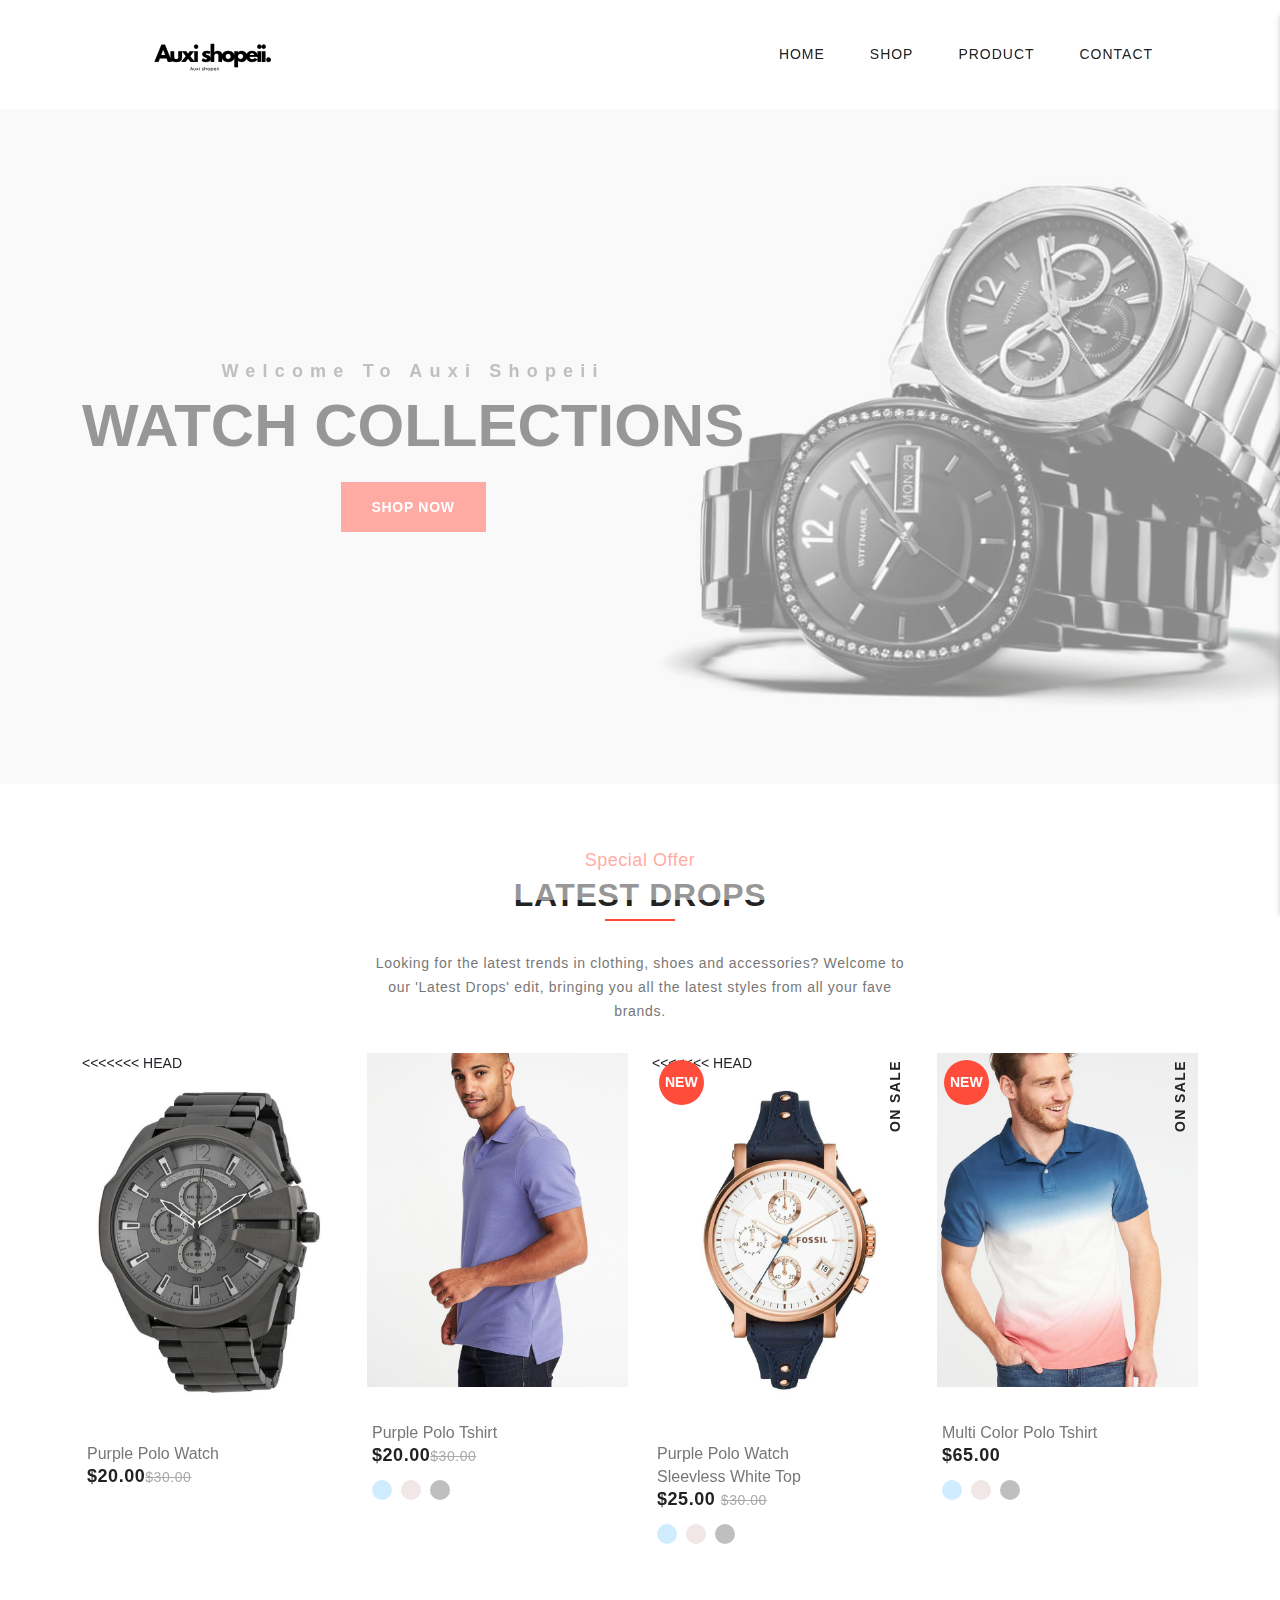
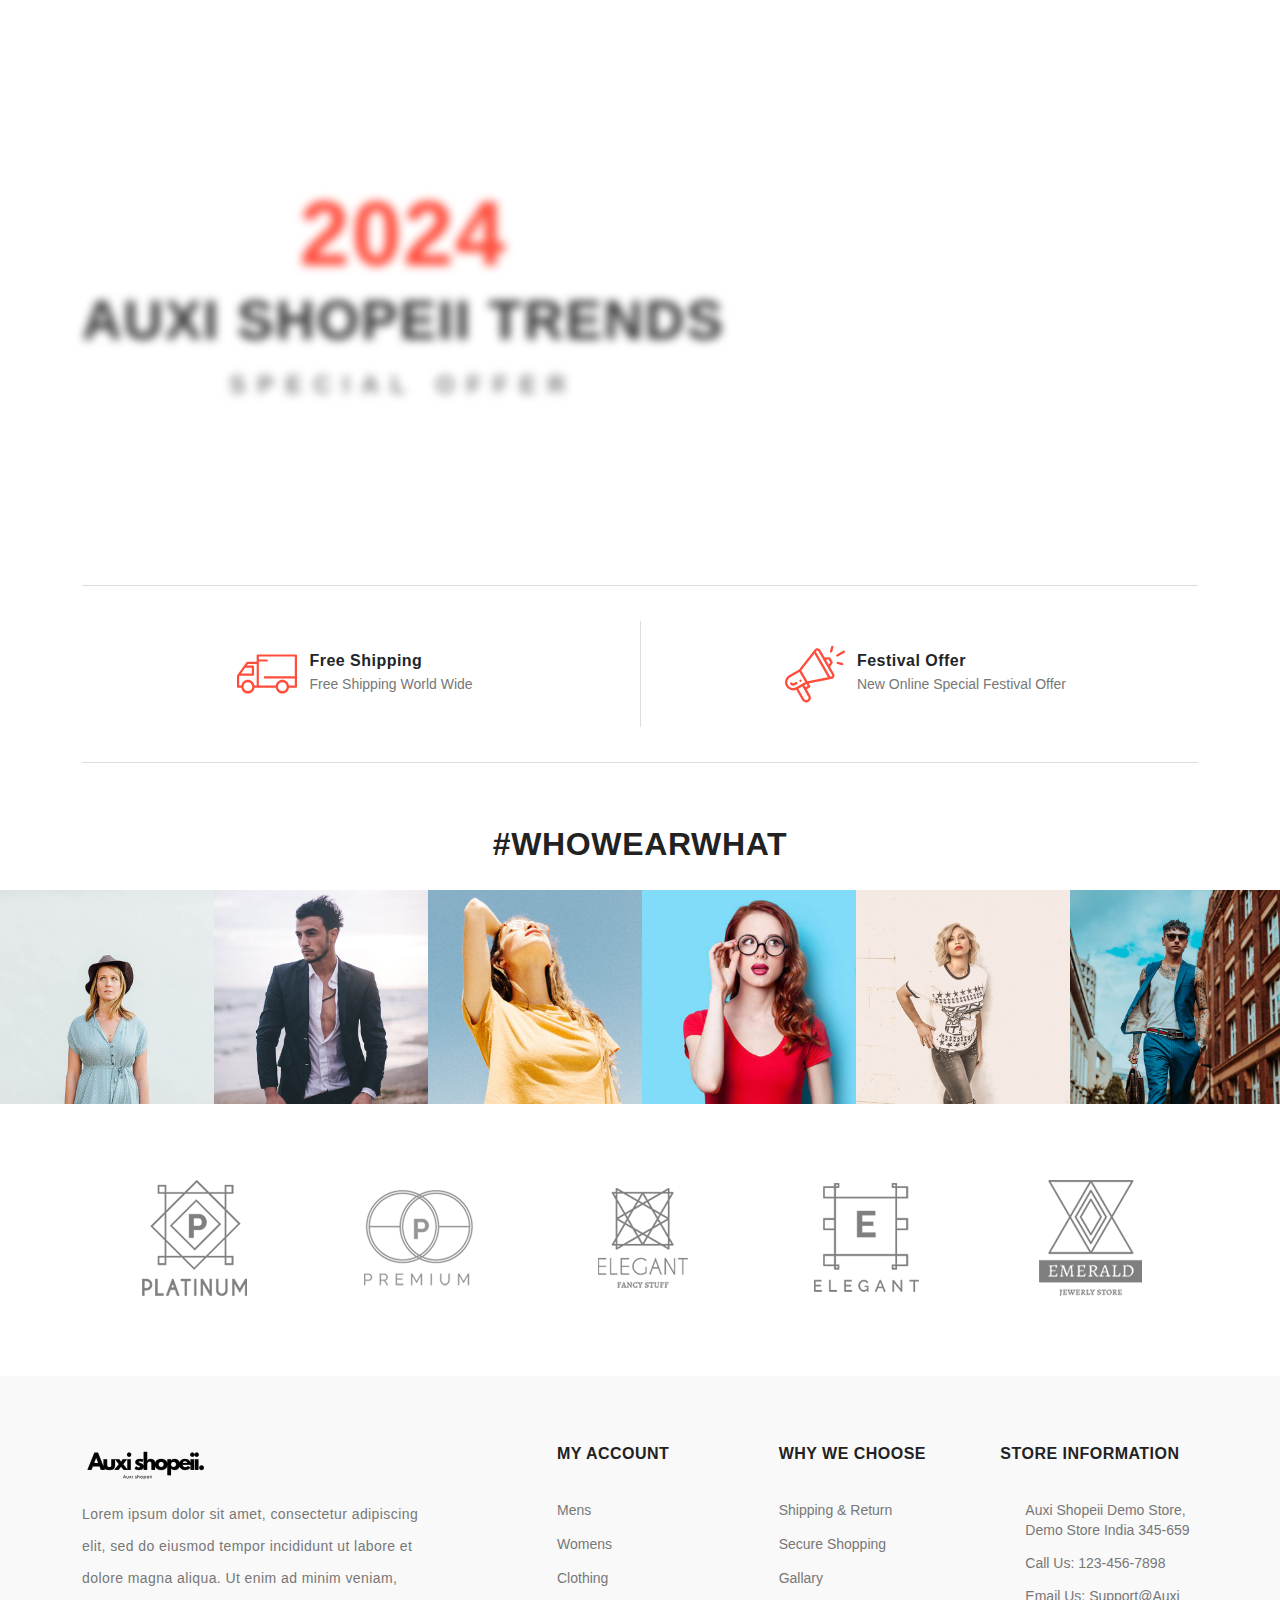
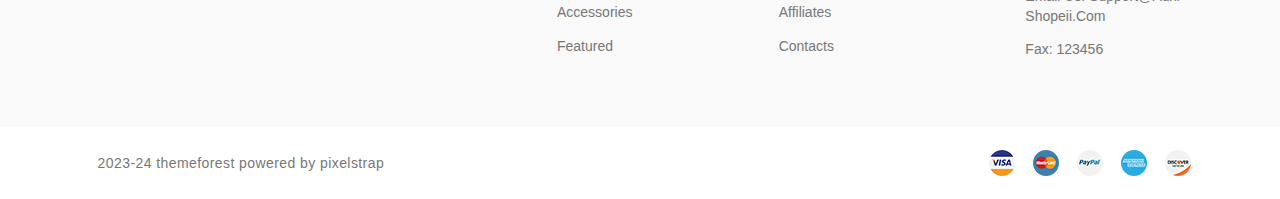
==== commit fca54ffe: "Update index.html" ====
--- a/index.html
+++ b/index.html
@@ -355,9 +355,9 @@
                                         class="fa fa-star"></i> <i class="fa fa-star"></i> <i class="fa fa-star"></i>
                                 </div>
                                 <a href="product-page(no-sidebar).html">
-<<<<<<< HEAD
+
                                     <h6>Purple polo watch</h6>
-=======
+
                                     <h6>Sleevless white top</h6>
                                 </a>
                                 <h4>$25.00 <del>$30.00</del></h4>
@@ -396,7 +396,7 @@
                                 </div>
                                 <a href="product-page(no-sidebar).html">
                                     <h6>multi color polo tshirt</h6>
->>>>>>> origin/main
+
                                 </a>
                                 <h4>$65.00</h4>
                                 <ul class="color-variant">
@@ -1610,4 +1610,4 @@
 
 
 <!-- Mirrored from themes.pixelstrap.com/Auxi shopeii/front-end/index.html by HTTraQt Website Copier/1.x [Karbofos 2012-2017] Fri, 14 Jun 2024 05:16:57 GMT -->
-</html>+</html>
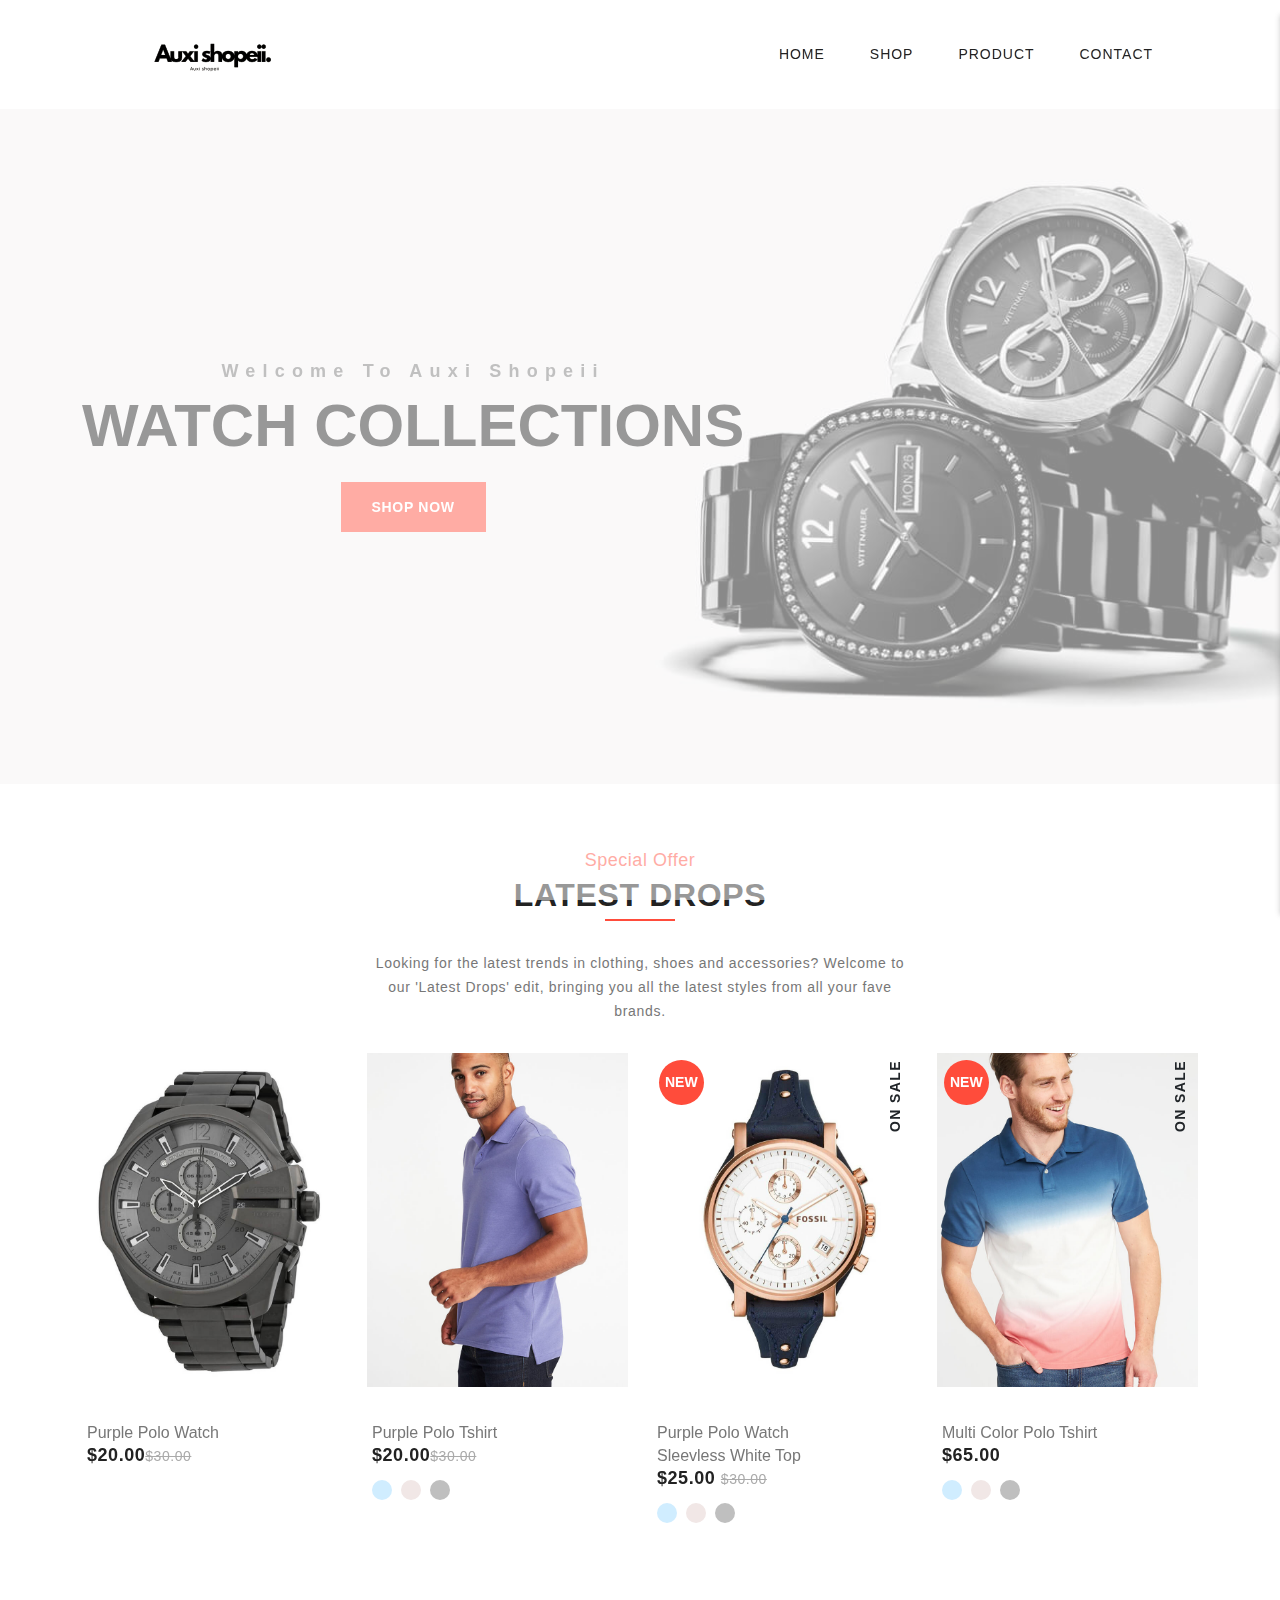
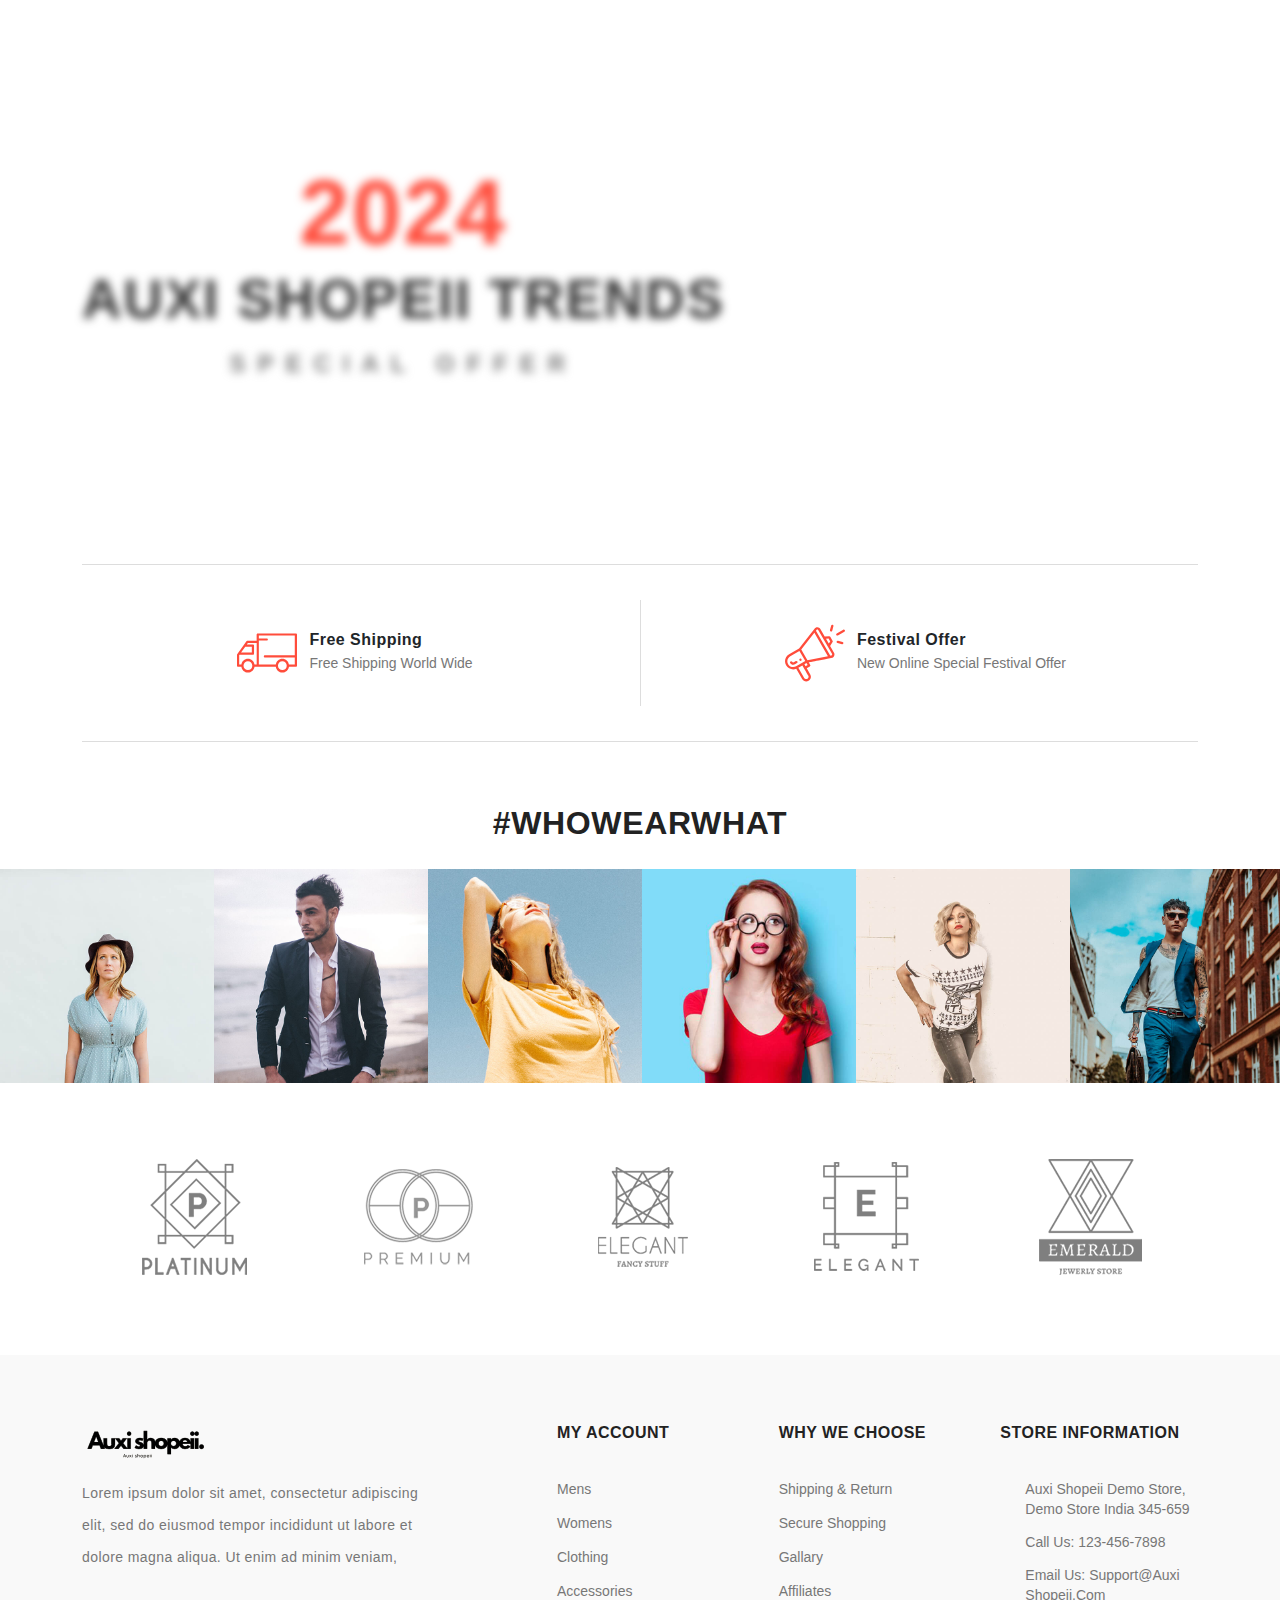
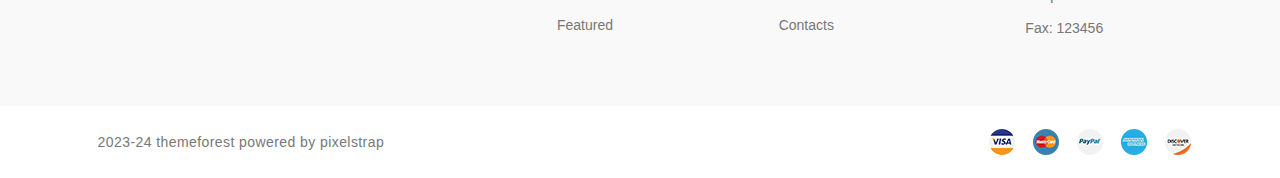
==== commit 4e09dca0: "Update index.html" ====
--- a/index.html
+++ b/index.html
@@ -254,7 +254,7 @@
                         <div class="product-box">
                             <div class="img-wrapper">
                                 <div class="front">
-<<<<<<< HEAD
+
                                     <a href="product-page(no-sidebar).html"><img src="assets/images/pro2/21.jpg"
                                             class="img-fluid blur-up lazyload bg-img" alt=""></a>
                                 </div>
@@ -285,13 +285,13 @@
                                 </div>
                                 <div class="back">
                                     <a href="product-page(no-sidebar).html"><img src="assets/images/pro3/27.jpg"
-=======
+  
                                     <a href="product-page(no-sidebar).html"><img src="assets/images/pro3/27.jpg"
                                             class="img-fluid blur-up lazyload bg-img" alt=""></a>
                                 </div>
                                 <div class="back">
                                     <a href="product-page(no-sidebar).html"><img src="assets/images/pro3/28.jpg"
->>>>>>> origin/main
+  
                                             class="img-fluid blur-up lazyload bg-img" alt=""></a>
                                 </div>
                                 <div class="cart-info cart-wrap">
@@ -324,20 +324,20 @@
                                 <div class="lable-block"><span class="lable3">new</span> <span class="lable4">on
                                         sale</span></div>
                                 <div class="front">
-<<<<<<< HEAD
+  
                                     <a href="product-page(no-sidebar).html"><img src="assets/images/pro2/33.jpg"
                                             class="img-fluid blur-up lazyload bg-img" alt=""></a>
                                 </div>
                                 <div class="back">
-                                    <a href="product-page(no-sidebar).html"><img src="assets/images/pro2/34.jpg"
-=======
+                                    <a href="product-page(no-sidebar).html"><img src="assets/images/pro2/34.jpg">
+  
                                     <a href="product-page(no-sidebar).html">
                                         <img src="assets/images/pro3/1.jpg" class="img-fluid blur-up lazyload bg-img"
                                             alt=""></a>
                                 </div>
                                 <div class="back">
                                     <a href="product-page(no-sidebar).html"><img src="assets/images/pro3/2.jpg"
->>>>>>> origin/main
+  
                                             class="img-fluid blur-up lazyload bg-img" alt=""></a>
                                 </div>
                                 <div class="cart-info cart-wrap">
@@ -355,9 +355,9 @@
                                         class="fa fa-star"></i> <i class="fa fa-star"></i> <i class="fa fa-star"></i>
                                 </div>
                                 <a href="product-page(no-sidebar).html">
-
+  
                                     <h6>Purple polo watch</h6>
-
+  
                                     <h6>Sleevless white top</h6>
                                 </a>
                                 <h4>$25.00 <del>$30.00</del></h4>
@@ -396,7 +396,7 @@
                                 </div>
                                 <a href="product-page(no-sidebar).html">
                                     <h6>multi color polo tshirt</h6>
-
+  
                                 </a>
                                 <h4>$65.00</h4>
                                 <ul class="color-variant">
